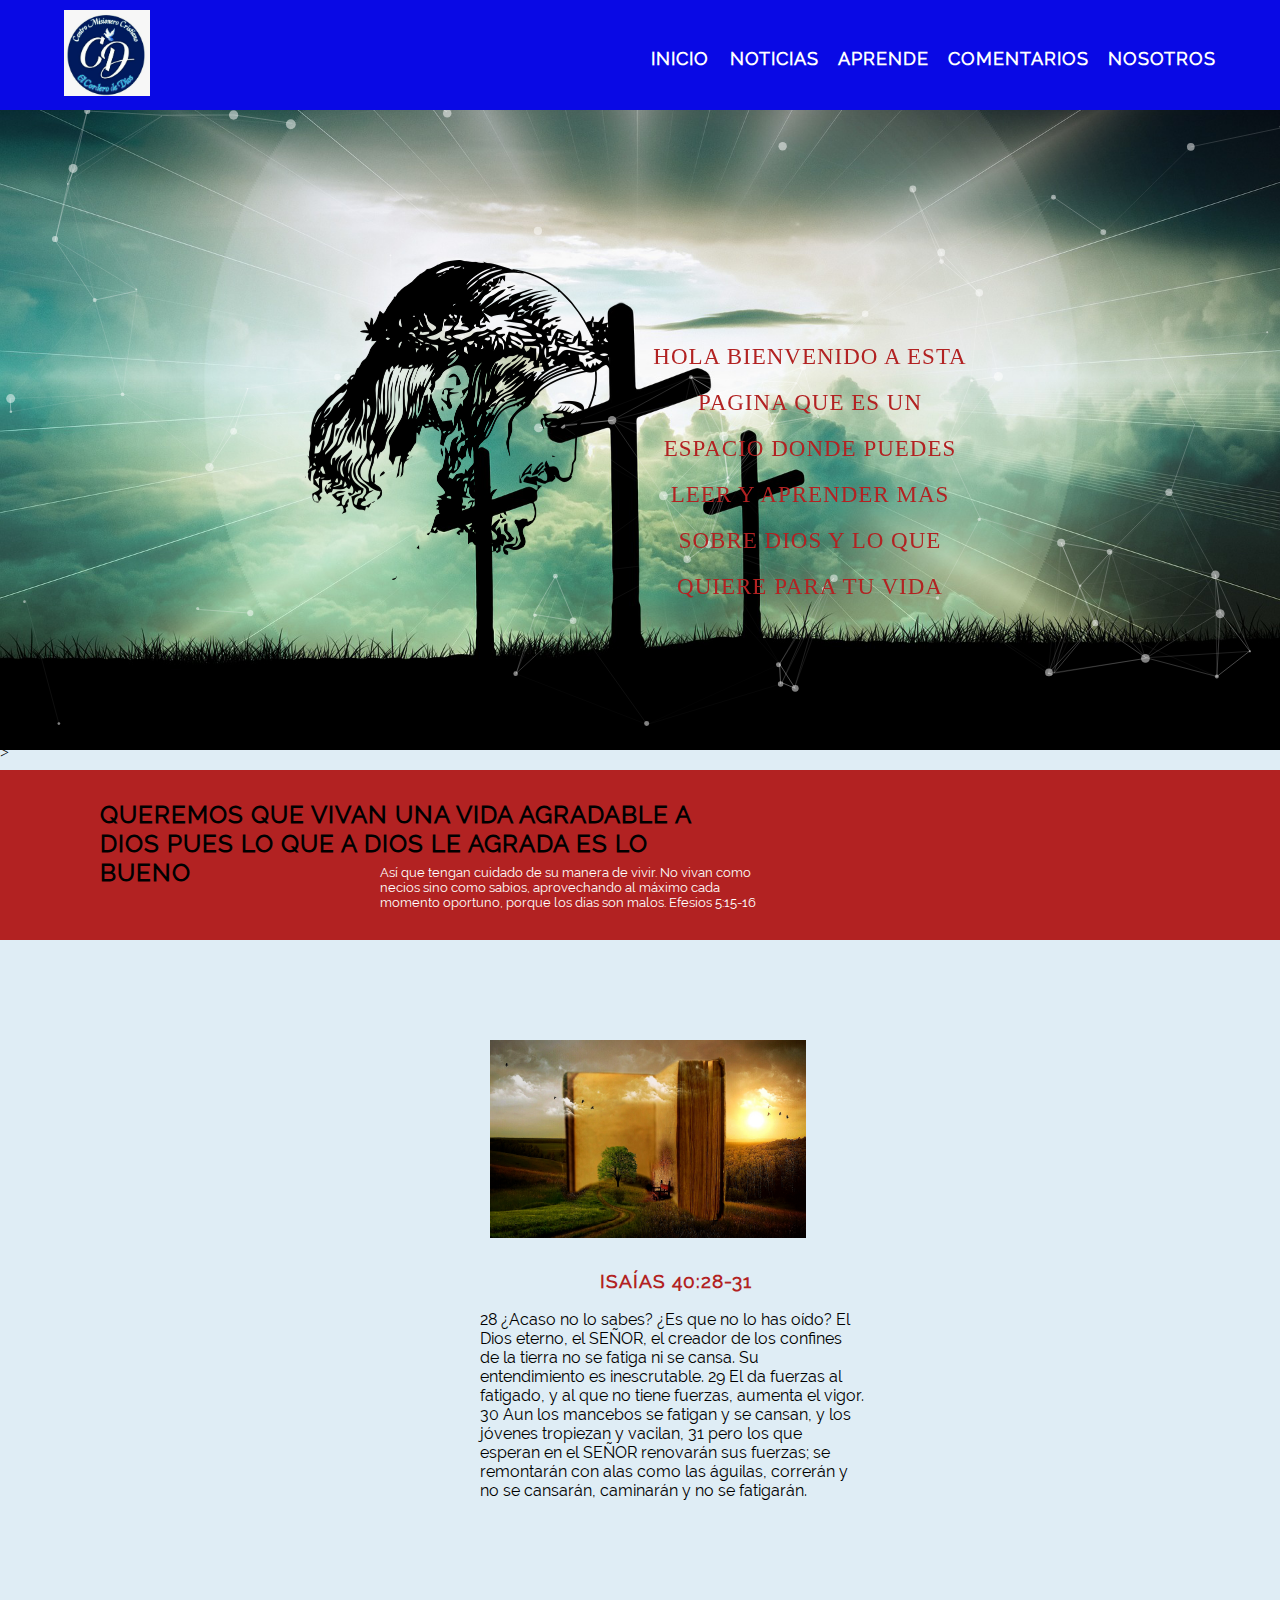
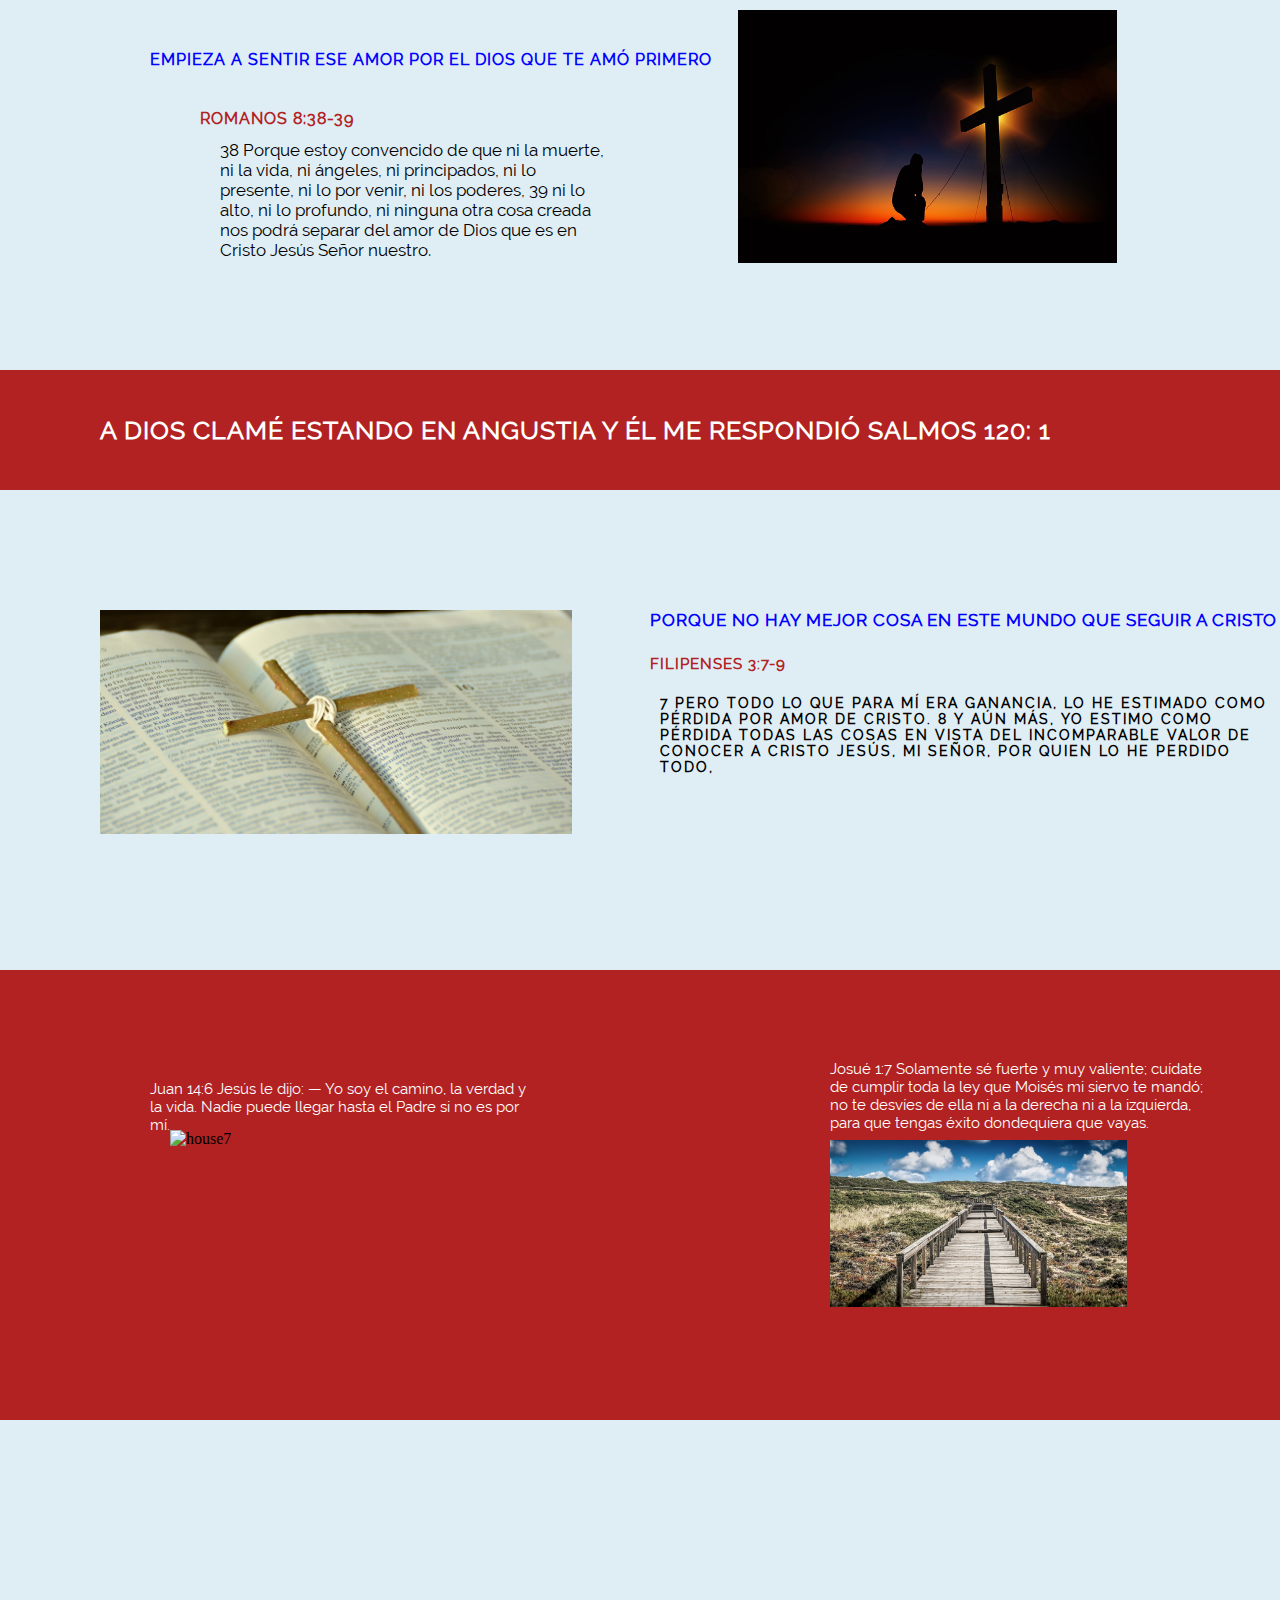
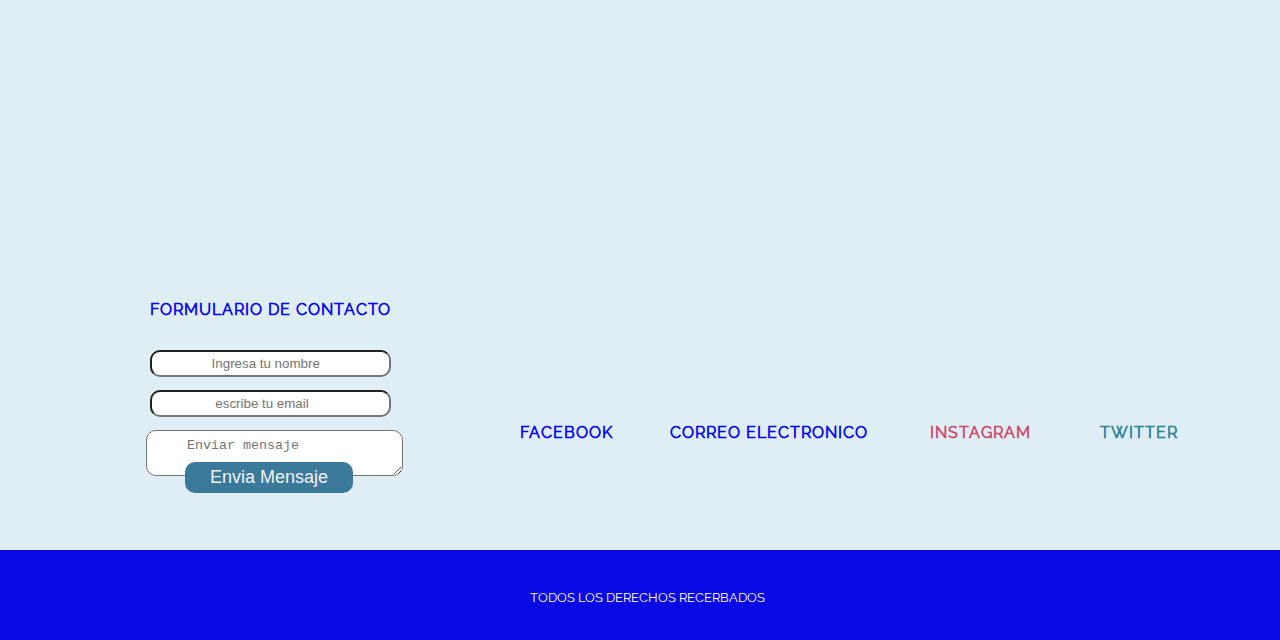
==== index.html @ fa7d8da7 "Update index.html" ====
<!DOCTYPE html>
<html lang="en">
<head>
				<meta charset="utf-8">
				<title>inicio</title>
<meta name="google-site-verification" content="z4C2yUF6UstG0VjP8P-eYKyX9WO-FXRPSDiNHYzEaZQ" />
				<meta name="description" content="Texto descripcion" />
<meta name="description" content="cristo, vida agradable,mas de Dios" />
				<meta name=kaywords content="cristo, Dios, aprender">

				<meta name="robots" content="index,follow" />

				<link rel="canonical" href="http://www.midominio.com/" />

				<meta name="viewport" content="width=device-width,initial-scale=1"/>
				
				<link rel="icon" href="http://mydomain.com/favicon-32x32.png" sizes="32x32" />


				<link rel="stylesheet" type="text/css" href="estilos.css">
				<link rel="stylesheet" type="text/css" href="animate.css">
				<link rel="stylesheet" type="text/css" href="formulario.css">
				<link rel="stylesheet" type="text/php" href="enviar">
				<script src="https://use.fontawesome.com/502b7294a9.js"></script>

</head>
<body>
	 <style>
    body { background-color: #DFEDF5; }
  	</style>

	<header>
		<section class="config">
			<article class="logo">
				<img src="imagenes/logo.png" alt="logo" width="25%">
			</article>
			<nav>

				<ul class="button">
					<li > <a href="index.html" target="index.html">Inicio </li></a>
					<li> <a href="noticias.html" target="blank">Noticias</li></a>
					<li> <a href="aprende.html" target="blank">Aprende</li></a>
					<li> <a href="comentarios.html" target="blank">Comentarios</li></a>
					<li> <a href="nosotros.html" target="blank">Nosotros</li></a>
				</ul> 
				
		</nav>
			
		</section>
	</header>
	<section class="house">
		<article class="house1">
			<img src="imagenes/fondo.png" alt="house" width="100%">
		</article>
		<article class="house2">
			<img src="imagenes/fondo2.png" alt="house2" width="50%">
		</article>

	<section class="titulo-principal">
		<article class="contenido-principal">
			<h1 class="animate-fadeInDownBig">Hola bienvenido a esta pagina que es un espacio donde puedes leer y aprender mas sobre Dios y lo que quiere para tu vida</h1>

		</article>
	</section>

	<section id="particles-js"> </section>
	<script src="particles.js">
	</script>
	<script src="app.js"></script>


	<header class="ww">
		<section>
			<article class="house3">
				<img src="imagenes/cruz.png" alt="house3" width="49%">
			</article>
			<article>
			<h2>Queremos que vivan una vida agradable a Dios pues lo que a Dios le agrada es lo bueno</h2>	
			<p>Así que tengan cuidado de su manera de vivir. No vivan como necios sino como sabios, aprovechando al máximo cada momento oportuno, porque los días son malos.
				Efesios 5:15-16</p>
		</article>
		</section>
	</header>>

	<section>
		<article class="house4">
			<img src="imagenes/biblia.png" alt="house4" width="40%">
		</article>
		<article>
			<h3>Isaías 40:28-31</h3>

			<p class="pepe">28 ¿Acaso no lo sabes? ¿Es que no lo has oído? El Dios eterno, el SEÑOR, el creador de los confines de la tierra no se fatiga ni se cansa. Su entendimiento es inescrutable. 29 El da fuerzas al fatigado, y al que no tiene fuerzas, aumenta el vigor. 30 Aun los mancebos se fatigan y se cansan, y los jóvenes tropiezan y vacilan, 31 pero los que esperan en el SEÑOR renovarán sus fuerzas; se remontarán con alas como las águilas, correrán y no se cansarán, caminarán y no se fatigarán.</p>

		</article>

		<article class="house5">
			<img src="imagenes/house.png" alt="house5" width="70%">
		</article>	

		<article>
			<h4>Empieza a sentir ese amor por el Dios que te amó primero</h4>

			<h5>Romanos 8:38-39</h5>
			<p class="colombia">38 Porque estoy convencido de que ni la muerte, ni la vida, ni ángeles, ni principados, ni lo presente, ni lo por venir, ni los poderes, 39 ni lo alto, ni lo profundo, ni ninguna otra cosa creada nos podrá separar del amor de Dios que es en Cristo Jesús Señor nuestro.</p>
		</article>
	</section>

	<header class="yumaris">
		<section>
			<article>
				<h6>A Dios clamé estando en angustia y él me respondió Salmos 120: 1</h6>
			</article>
		</section>
	</header>

	<section>
		<article class="house6">
			<img src="imagenes/bible.png" alt="house6" width="40%">
		</article>

		<article>
			<h1 class="qqq">Porque no hay mejor cosa en este mundo que seguir a cristo</h1>

			<h2 class="aaa">Filipenses 3:7-9</h8>

			<p class="francia"> 7 Pero todo lo que para mí era ganancia, lo he estimado como pérdida por amor de Cristo. 8 Y aún más, yo estimo como pérdida todas las cosas en vista del incomparable valor de conocer a Cristo Jesús, mi Señor, por quien lo he perdido todo,</p>
		</article>
	</section>

	<header class="yulieth">
		<section>
			<article class="house7">
				<img src="imagenes/camino.png" alt="house7" width="27%">
			</article>
			<article class="house8">
				<img src="imagenes/caminando.png" alt="house8" width="66%">
			</article>
		</section>


		<section>
			<p class="yureinis">Juan 14:6 Jesús le dijo: — Yo soy el camino, la verdad y la vida. Nadie puede llegar hasta el Padre si no es por mí.</p>

			<p class="anggie">Josué 1:7 Solamente sé fuerte y muy valiente; cuídate de cumplir toda la ley que Moisés mi siervo te mandó; no te desvíes de ella ni a la derecha ni a la izquierda, para que tengas éxito dondequiera que vayas.</p>
		</section>
	</header>
	<article>
		<iframe src="https://www.google.com/maps/embed?pb=!1m14!1m12!1m3!1d15804.485864572902!2d-75.41699169999998!3d7.9863905!2m3!1f0!2f0!3f0!3m2!1i1024!2i768!4f13.1!5e0!3m2!1ses!2sco!4v1523831640379" width="100%" height="450" frameborder="0" style="border:0" allowfullscreen></iframe>
	</article>

<section>
		
	<article class="contacto">
			<h4 class="feoo">FORMULARIO DE CONTACTO</h4>
		<form action="enviado.php" method="POST" target="enviar.php">

            <input type="text" placeholder="        Ingresa tu nombre" name="nombre" class="caja-1">

            <input type="text" placeholder="         escribe tu email" name="correo" class="caja-2" width="50%">

            <textarea name="mensaje" placeholder="Enviar mensaje" class="caja-3"></textarea>

            <input  type="submit" value=" Envia Mensaje " class="envio">
        </form>
	</article>
	
	<article >
		<ul class="datos">
			<li class="momo"> <i class="fa fa-facebook"></i></li>
			<li><h4 class="facebook">facebook</h4></li>
			<li class="meme"> <i class="fa fa-envelope"></i></li>
			<li><h4 class="electronico">correo electronico</h4></li>
			<li class="memo"> <i class="fa fa-instagram"></i></li>
			<li><h4 class="instagram">instagram</h4></li>
			<li class="mome"> <i class="fa fa-twitter"></i></li>
			<li><h4 class="twitter">twitter</h4></li>
		</ul>
	</article>

</section>
 
	<footer>
		<p>TODOS LOS DERECHOS RECERBADOS</P>
	</footer>>
</body>
</html
---- estilos.css ----
*{
	margin: 0;
	padding: 0;
}

header{
	width: 100%;
	background: #0909E5;
	height: 110px;
	position: fixed;
	top: 0px;
	z-index: 100;
	margin: auto;
}

h1,h2,h3,h4,h5,h6,fede{
	text-transform: uppercase;
	color: #444;
	font-family: carbalo;
	letter-spacing: 1px;
	margin: auto;

}

.config{
	width: 90%;
	height: 80%;
	margin:auto;
}

.logo{
	width: 30%;
	height: 70px;
	float: left;
	padding-top: 10px;
	margin: auto;
}

nav{
	width: 70%;
	height: 100px;
	float: left;
	text-align: right;
	padding-top: 48px;
	margin: auto;

}

nav ul li{
	display: inline;
}

nav ul li a{
	color: white;
	font-size: 18px;
	text-decoration: none;
	text-transform: uppercase;
	padding-left: 15px;
	font-weight: bold;
	letter-spacing: 1px;
	font-family:carbalo;
	
	
}
nav ul li a:hover{
	color:red;
}

@font-face{
	font-family: carbalo;
	src:url(fuentess/Raleway-Regular.ttf);

}

.button {
    border: none;
    color: white;
    text-align: center;
    text-decoration: none;
    display: inline-block;
    font-size: 16px;
}

.titulo-principal{
	position: absolute;
	left: 650px;
	top: 300px;
	width: 25%;
	height:90px;
	float: center;
	text-align:center;
	padding-top: 34px;
	padding-right: 42px;
	font-size: 23px;
	margin: auto;

}

.animate-fadeInDownBig{
	color: #B22222;
	font: small-caps 100%/200% serif;

}

.house{
	width: 100%;
	height: 100px;
	background-attachment: contain;
	background-size: cover;
	margin:auto;
	
}
.house1{
	position:all;
	height: 70px;
	position: center;
	padding-top: 30px;
	margin: auto;
	z-index: 1;

}

.particles.js{
	position: fixed;
}

.house2 {
	position: absolute;
	top: 250px;
	left: 305px;
	height: 100px;
	padding-top: 40px;
	padding-top: 10px;
	margin: auto;

}


.ww{
	width: 100%;
	background: #B22222;
	height: 170px;
	position: absolute;
	top:770px;
	z-index: 1;
	margin: auto;

}

h2{
	position: absolute;
	top:30px;
	left: 100px;
	height: 50px;
	width: 50%;
	color:black;
	margin: auto;
}
p{
	position: absolute;
	top:95px;
	left: 380px;
	height: 20px;
	width: 30%;
	font-family: carbalo;
	font-size: 13px;
	color:white;
	margin: auto;

}

.house3{
	position: absolute;
	top: 15px;
	left:  5510px;
	height: 100px;
	padding-left:900px;
	margin: auto;
}

.house4{
	position: absolute;
	top: 1040px;
	left: 490px;
	height: 100px;
	margin: auto;

}

h3{
	position: absolute;
	color:#B22222;
	top: 1270px;
	left: 600px;
	margin: auto;
}

.pepe{
	position: absolute;
	color:black;
	top:1310px;
	left: 480px;
	font-family: carbalo;
	font-size: 16px;
	margin: auto;
}

.house5{
	position: absolute;
	top:1610px;
	left: 738px;
	margin: auto;
}

h4{
	position: absolute;
	color:blue;
	top:1650px;
	left: 150px;
	height: 100px;
	margin:auto;
}
h5{
	position: absolute;
	color: #B22222;
	top: 1709px;
	left: 200px;
	height: 90px;
	font-size: 16px;
	margin: auto;
}

.colombia{
	position: absolute;
	color: black;
	top:1740px;
	left: 220px;
	height: 60px;
	font-size: 17px;
	margin: auto;

}

.yumaris{
	width: 100%;
	background: #B22222;
	height: 120px;
	position: absolute;
	top:1970px;
	z-index: 1;
	margin: auto;

}

h6{
	position: absolute;
	color: white;
	top: 45px;
	left: 100px;
	font-size: 25px;
	margin: auto;

}

.house6{
	position: absolute;
	top:2210px;
	left: 100px;
	margin: auto;
}

.qqq{
	position: absolute;
	color: blue;
	top: 2210px;
	left: 650px;
	font-family: carbalo;
	font-size: 17px;
	margin: auto;

}

.aaa{
	position: absolute;
	color: #B22222;
	top: 2255px;
	left: 650px;
	font-size: 15px;
	margin: auto;
}

.francia{
	position: absolute;
	color: black;
	top:40px;
	left: 10px;
	align-self: all;
	width: 95%;
	letter-spacing: 2px;
	font-size: 13.5px;
	margin: auto;

}

.yulieth{
	width: 100%;
	background: #B22222;
	height: 450px;
	position: absolute;
	top:2570px;
	z-index: 1;
	margin: auto;
}

.house7{
	position: absolute;
	top:160px;
	left: 170px;
	margin: auto;
}

.yureinis{
	position: absolute;
	color:white;
	top:110px;
	left: 150px;
	font-size: 15px;
	margin: auto;
	
}

.house8{
	position: absolute;
	top:170px;
	left: 830px;
	margin: auto;
}

.anggie{
	position: absolute;
	color: white;
	font-size: 15px;
	top:90px;
	left:830px;
	margin: auto;
}

iframe{
	position: absolute;
	top: 3000px;
}

footer{
	position: absolute;
	top: 3750px;
	left:0px;
	height: 30px;
	width: 95.5%;
 	clear: both;
	background: #0909E5;
	padding:30px;
	text-align: right;
	margin: auto;

 }

footer p{
	position: absolute;
	top:40px;
}

 footer p:hover{
	color:red;

}



.ll{
	width: 100%;
	background: #B22222;
	height: 100px;
	position: fixed;
	top: 0px;
	z-index: 100;
	margin: auto;
}

.not{
	position: absolute;
	top: 200px;
	left: 598px;
	font-size: 40px;
	color:#B22222;
	margin: auto;

}

.not1{
	position: absolute;
	top: 350px;
	left: 30px;
	font-size: 20px;
	margin: auto;
	color: #0909E5;
}

.not2{
	position: absolute;
	top: 430px;
	left: 30px;
	width: 50%;
	font-size: 15px;
	text-transform: unset;
	color: black;
	margin: auto;
}

.NASA{
	position: absolute;
	left: 720px;
	top:340px;
	margin: auto;
}

.footer2{
	position: absolute;
	top: 690px;
	left:0px;
	height: 30px;
	width: 95.5%;
 	clear: both;
	background: #0909E5;
	padding:30px;
	text-align: right;
	margin: auto;

 }

footer p{
	position: absolute;
	top:40px;
	margin: auto;
}

 footer p:hover{
	color:red;

}



.fede{
	position: absolute;
	top:200px;
	left: 615px;
	color: #B22222;
	margin: auto;
}
.facto{
	position: absolute;
	top:300px;
	left: 440px;
	color: #B22222;
	margin: auto;

}

.zx{
	position: absolute;
	top:390px;
	left: 480px;
	color: #0909E5;
	margin: auto;
}

.xz{
	top:450px;
	left: 370px;
	width: 50%;
	color: black;
	font-size: 18px;
	margin: auto;
	text-transform: unset;
}


.cv{
	position: absolute;
	top:560px;
	left: 450px;
	color: #0909E5;
	margin: auto;
}

.vc{
	position: absolute;
	top:620px;
	left: 365px;
	width: 50%;
	color: black;
	margin: auto;
	text-transform: unset;
}

.vb{
	position: absolute;
	top:740px;
	left: 320px;
	color: #0909E5;
	margin: auto;
}

.bv{
	position: absolute;
	top:800px;
	left: 365px;
	width: 50%;
	color: black;
	margin: auto;
	text-transform: unset;
}

.bn{
	position: absolute;
	top:940px;
	left: 500px;
	color: #0909E5;
	margin: auto;
}

.nb{
	position: absolute;
	top:1000px;
	left: 365px;
	width: 50%;
	color: black;
	margin: auto;
	text-transform: unset;	
}

.nm{
	position: absolute;
	top:1150px;
	left: 430px;
	color: #0909E5;
	margin: auto;	
}

.mn{
	position: absolute;
	top:1200px;
	left: 365px;
	width: 50%;
	color: black;
	margin: auto;
	text-transform: unset;		
}

.as{
	position: absolute;
	top:1310px;
	left: 365px;
	width: 50%;
	color: black;
	margin: auto;
	text-transform: unset;	
}


.footer3{
	position: absolute;
	top: 1500px;
	left:0px;
	height: 30px;
	width: 95.5%;
 	clear: both;
	background: #0909E5;
	padding:30px;
	text-align: right;
	margin: auto;

 }


footer p{
	position: absolute;
	top:40px;
	margin: auto;
}

 footer p:hover{
	color:red;


}



.wero{
	position: absolute;
	top:230px;
	left: 600px;
	color: #B22222;
	margin: auto;
}

.werito{
	position: absolute;
	top:345px;
	left: 465px;
	color: #B22222;
	margin: auto;	
}

.wr{
	position: absolute;
	top:440px;
	left: 400px;
	color: #0909E5;
	margin: auto;	
}

.er{
	position: absolute;
	top:500px;
	left: 295px;
	width: 60%;
	color: black;
	font-size: 18px;
	margin: auto;
	text-transform: unset;
}

.rt{
	position: absolute;
	top:680px;
	left: 294px;
	color: #0909E5;
	margin: auto;
}

.tr{
	position: absolute;
	top:750px;
	left: 295px;
	width: 60%;
	color: black;
	font-size: 18px;
	margin: auto;
	text-transform: unset;	
}

.ty{
	position: absolute;
	top:900px;
	left: 264px;
	color: #0909E5;
	margin: auto;
}

.yt{
	position: absolute;
	top:980px;
	left: 295px;
	width: 60%;
	color: black;
	font-size: 18px;
	margin: auto;
	text-transform: unset;	
}

.yu{
	position: absolute;
	top:1126px;
	left: 310px;
	color: #0909E5;
	margin: auto;
}

.uy{
	position: absolute;
	top:1200px;
	left: 295px;
	width: 60%;
	color: black;
	font-size: 18px;
	margin: auto;
	text-transform: unset;	
}

.ui{
	position: absolute;
	top:1340px;
	left: 489px;
	color: #0909E5;
	margin: auto;	
}

.iu{
	position: absolute;
	top:1415px;
	left: 295px;
	width: 60%;
	color: black;
	font-size: 18px;
	margin: auto;
	text-transform: unset;	
}

.io{
	position: absolute;
	top:1565px;
	left: 458px;
	color: #0909E5;
	margin: auto;	
}

.oi{
	position: absolute;
	top:1646px;
	left: 295px;
	width: 60%;
	color: black;
	font-size: 18px;
	margin: auto;
	text-transform: unset;
}

.opp{
	position: absolute;
	top:1845px;
	left: 388px;
	color: #0909E5;
	margin: auto;	
}

.po{
	position: absolute;
	top:1940px;
	left: 295px;
	width: 60%;
	color: black;
	font-size: 18px;
	margin: auto;
	text-transform: unset;
}

.footer4{
	position: absolute;
	top: 2150px;
	left:0px;
	height: 30px;
	width: 95.5%;
 	clear: both;
	background: #0909E5;
	padding:30px;
	text-align: right;
	margin: auto;

 }

footer p{
	position: absolute;
	top:40px;
	margin: auto;
}

 footer p:hover{
	color:red;
}


.messi{
	position: absolute;
	top: 230px;
	left: 40px;
	color: #B22222;
	font-size: 26px;
	margin: auto;
}


.neymar{
	position: absolute;
	top:300px;
	left: 45px;
	width: 60%;
	color: #0909E5;
	font-size: 25px;
	margin: auto;
	text-transform: unset;
}

.ronaldo{
	position: absolute;
	top:350px;
	left: 45px;
	width: 60%;
	color: black;
	font-size: 18px;
	margin: auto;
	text-transform: unset;
}

.suarez{
	position: absolute;
	top:450px;
	left: 45px;
	width: 60%;
	color: black;
	font-size: 18px;
	margin: auto;
	text-transform: unset;
}

.aguero{
	position: absolute;
	top:530px;
	left: 45px;
	width: 60%;
	color: black;
	font-size: 18px;
	margin: auto;
	text-transform: unset;
}

.footer5{
	position: absolute;
	top: 850px;
	left:0px;
	height: 30px;
	width: 95.5%;
 	clear: both;
	background: #0909E5;
	padding:30px;
	text-align: right;
	margin: auto;

 }

footer p{
	position: absolute;
	top:40px;
}

 footer p:hover{
	color:red;
}
---- formulario.css ----
.feoo{
	position: absolute;
	top:3500px;
	margin: auto;
}

.caja-1{
	position: absolute;
	top:3550px;
	left: 150px;
	padding: 4px 30px; 
	border-radius: 10px;
	margin: auto;
}

.caja-2{
	position: absolute;
	top:3590px;
	left: 150px;
	padding: 4px 30px;
	border-radius: 10px;
	margin: auto;

}

.caja-3{
	position: absolute;
	top:3630px;
	left: 146px;
	padding: 7px 40px;
	margin: auto;
	border-radius: 10px;
}

.envio{
	position: absolute;
	top:2900px;
	left: 185px;
	margin: auto;
	z-index: 1;	
}


.envio{

 border:transparent;
 background: #3a7999;
 color: #f2f2f2;
 padding: 5px 20px;
 font-size: 18px;
 border-radius: 10px;
 position: relative;
 box-sizing: border-box;
 transition: all 500ms ease;
 margin: auto;

 }

.envio:hover{
	background-color: red;
}

input#envio{

}

.facebook{
	position: absolute;
	top:3620px;
	left: 490px;
	padding: 3px 30px; 
	margin: auto;

}

.electronico{
	position: absolute;
	top:3620px;
	left: 640px;
	padding: 3px 30px; 
	margin: auto;

}

.instagram{
	position: absolute;
	top:3620px;
	left: 900px;
	padding: 3px 30px; 
	color: #cd486b;
	margin: auto;

}

.twitter{
	position: absolute;
	top:3620px;
	left: 1070px;
	padding: 3px 30px; 
	color: #268493;
	margin: auto;

}

.momo{
	position: absolute;
	top:3540px;
	left: 515px;
	padding: 3px 30px; 
	list-style: none;
	font-size: 60px;
	color: blue;
	margin: auto;

}

.meme{
	position: absolute;
	top:3540px;
	left: 710px;
	padding: 3px 30px; 
	list-style: none;
	font-size: 60px;
	color: blue;
	margin: auto;

}

.memo{
	position: absolute;
	top:3540px;
	left: 920px;
	padding: 3px 30px; 
	list-style: none;
	font-size: 60px;
	color: #cd486b;
	margin: auto;
}

.mome{
	position: absolute;
	top:3540px;
	left: 1085px;
	padding: 3px 30px; 
	list-style: none;
	font-size: 60px;
	color: #268493;
	margin: auto;
}
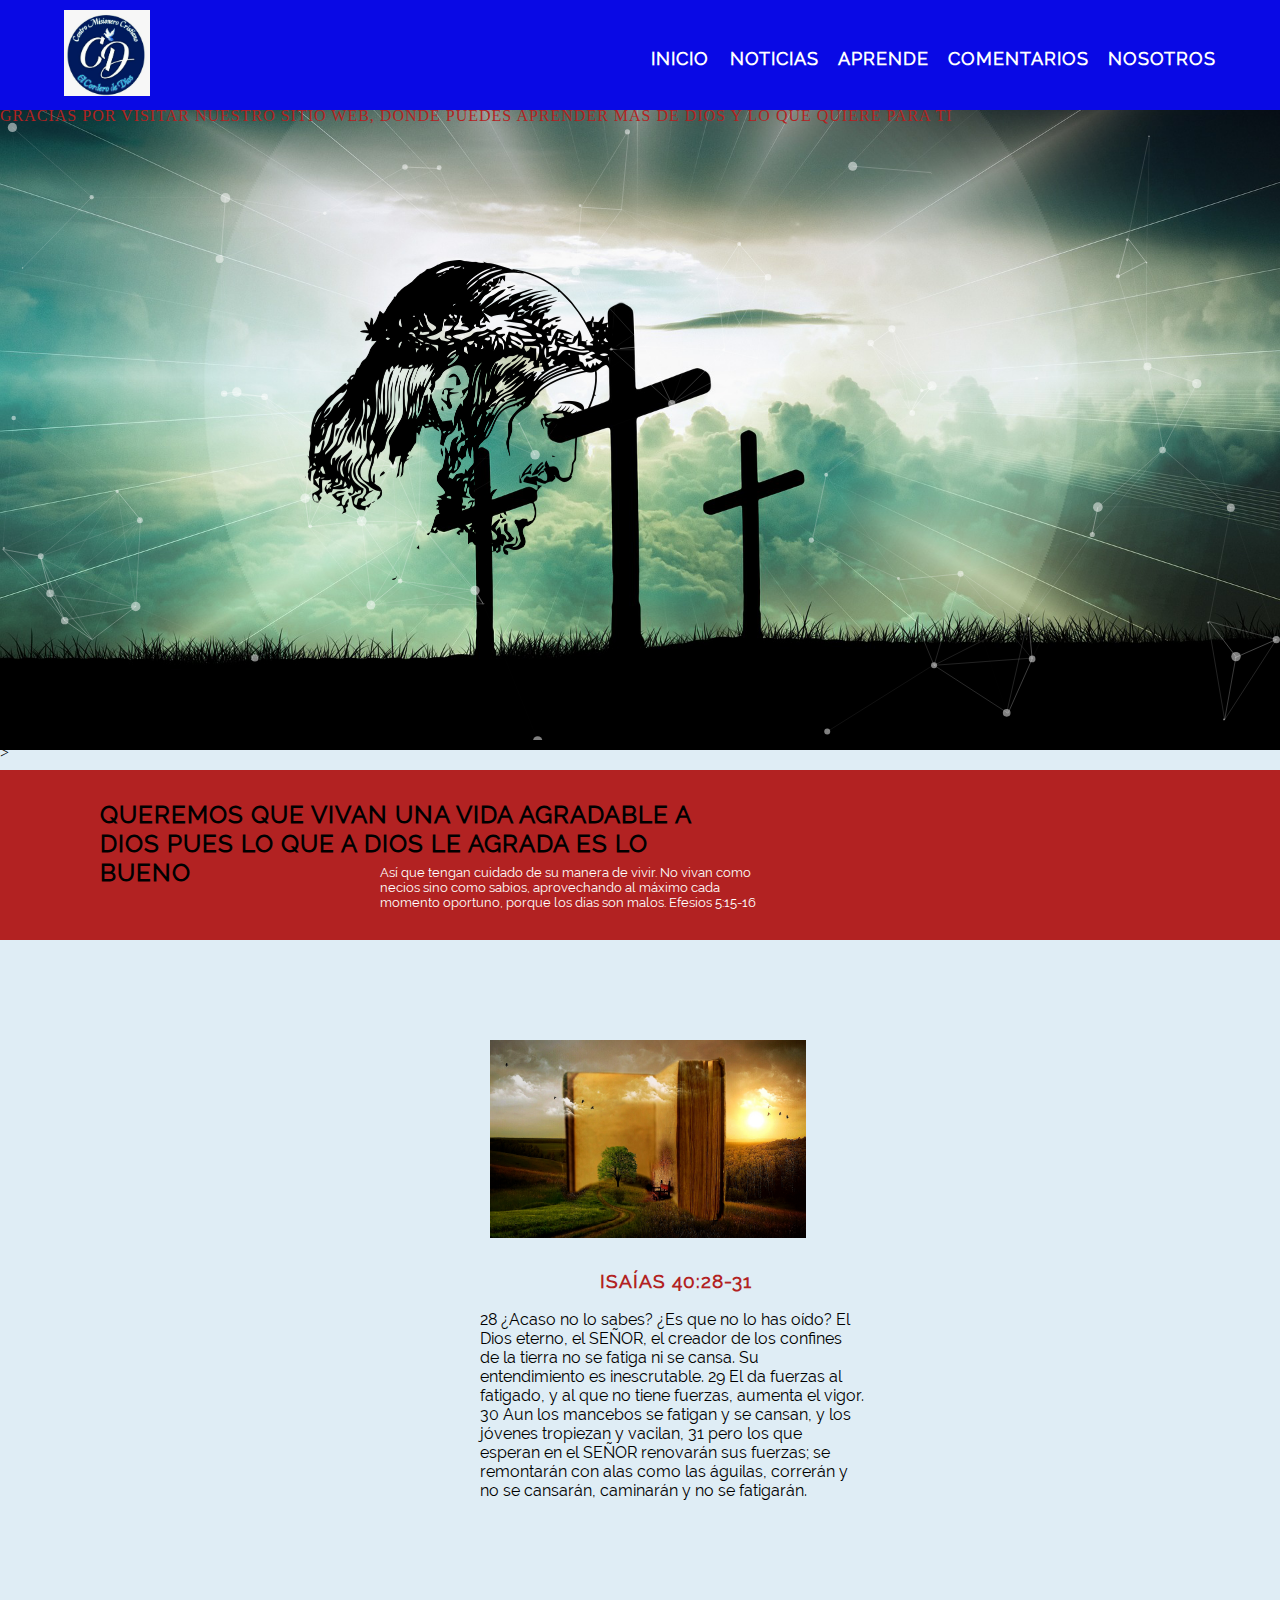
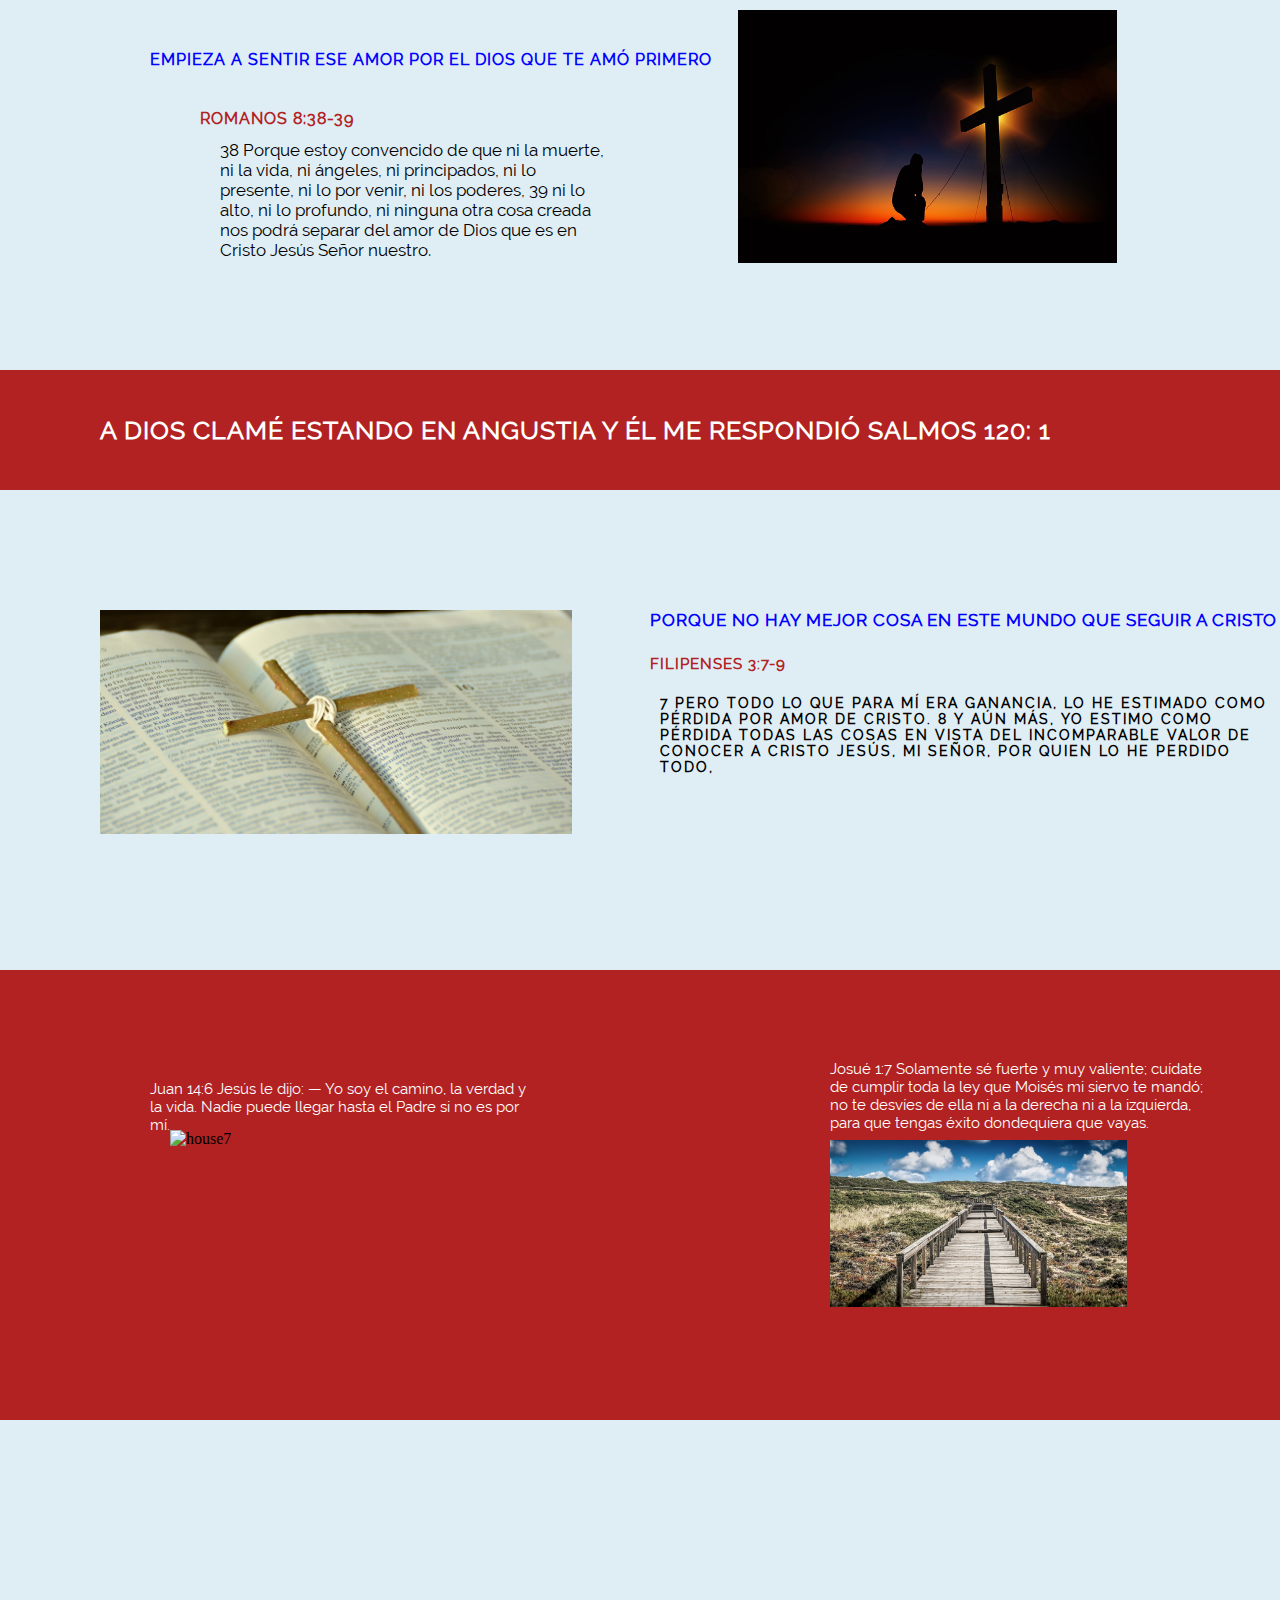
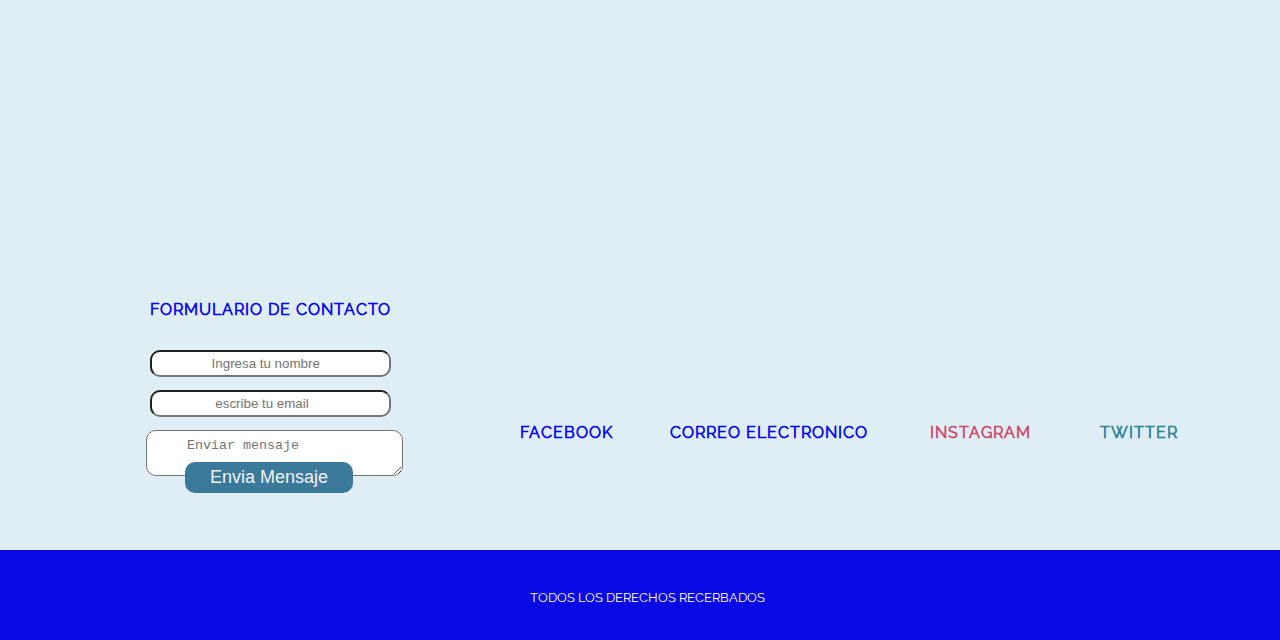
==== commit 5628b766: "Update index.html" ====
--- a/index.html
+++ b/index.html
@@ -55,10 +55,7 @@
 		<article class="house2">
 			<img src="imagenes/fondo2.png" alt="house2" width="50%">
 		</article>
-
-	<section class="titulo-principal">
-		<article class="contenido-principal">
-			<h1 class="animate-fadeInDownBig">Hola bienvenido a esta pagina que es un espacio donde puedes leer y aprender mas sobre Dios y lo que quiere para tu vida</h1>
+			<h1 class="animate-fadeInDownBig">Gracias por visitar nuestro sitio web, donde puedes aprender mas de Dios y lo que quiere para ti</h1>
 
 		</article>
 	</section>
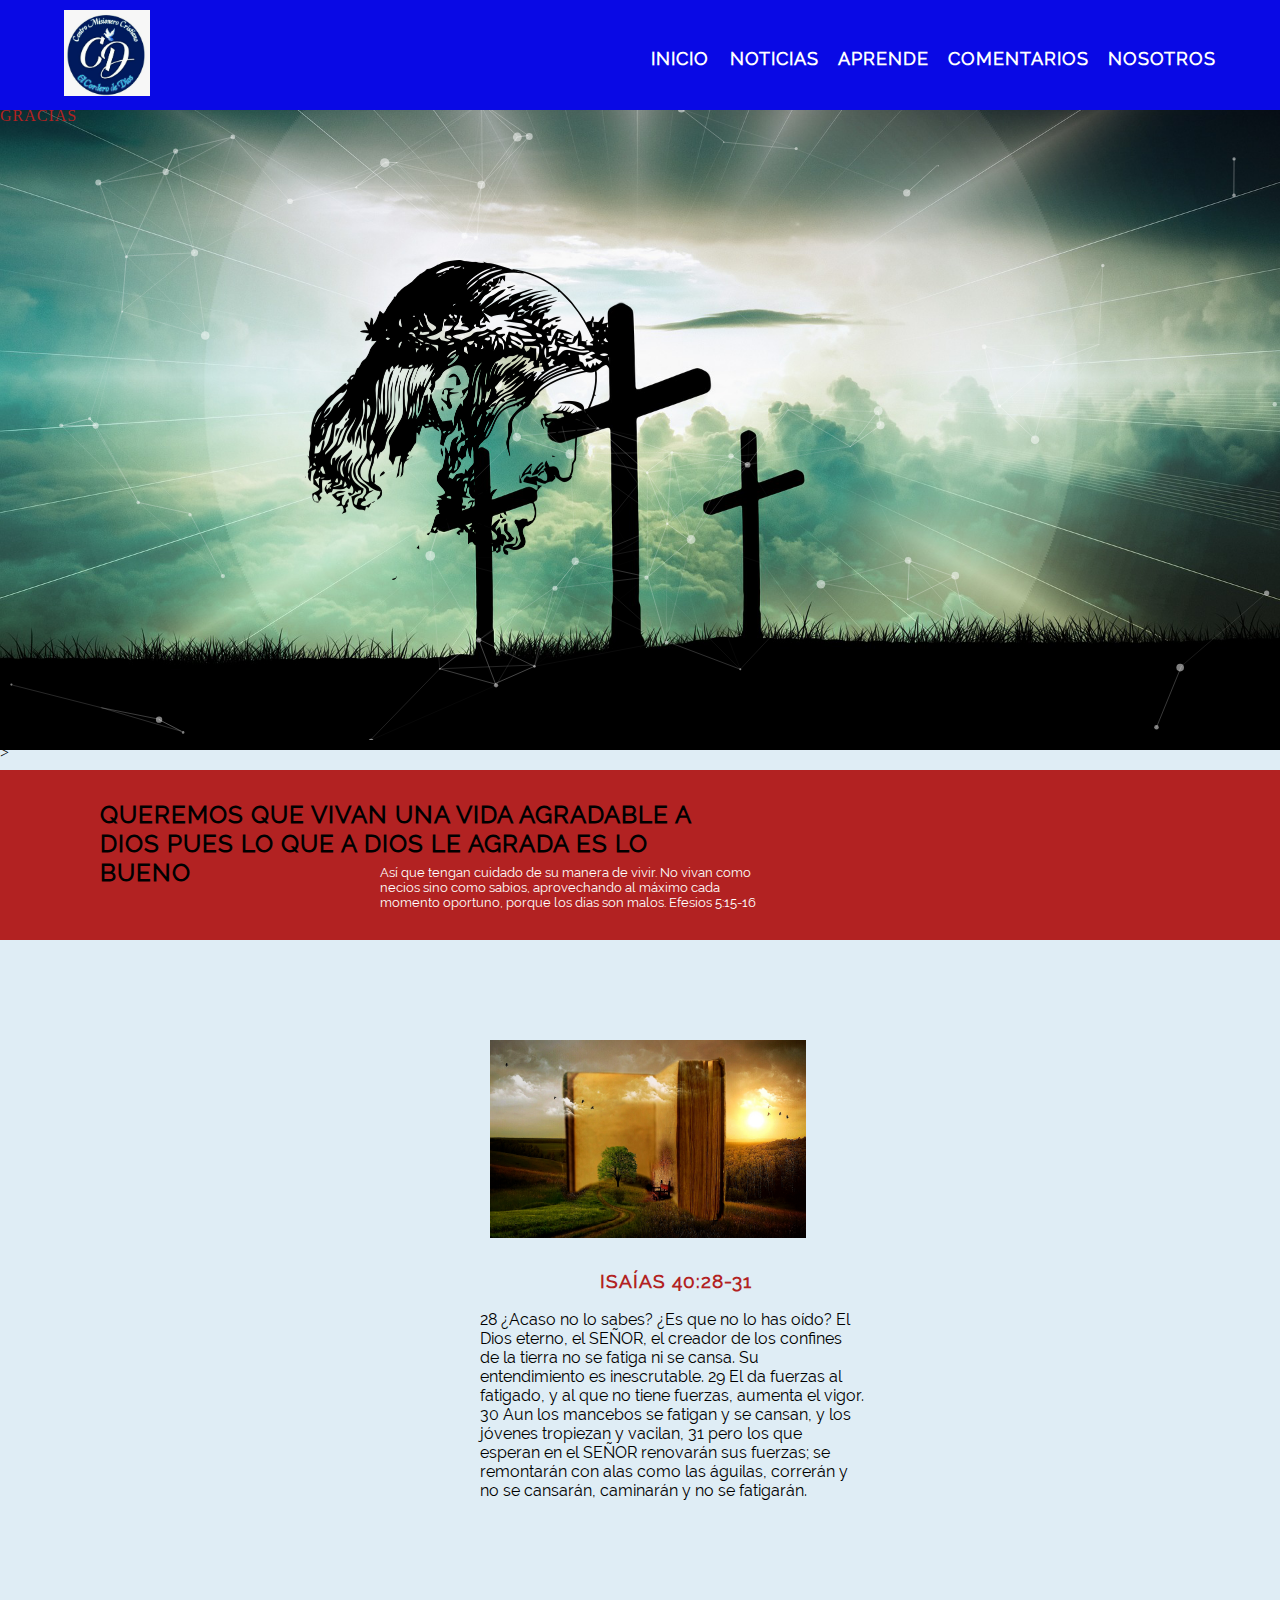
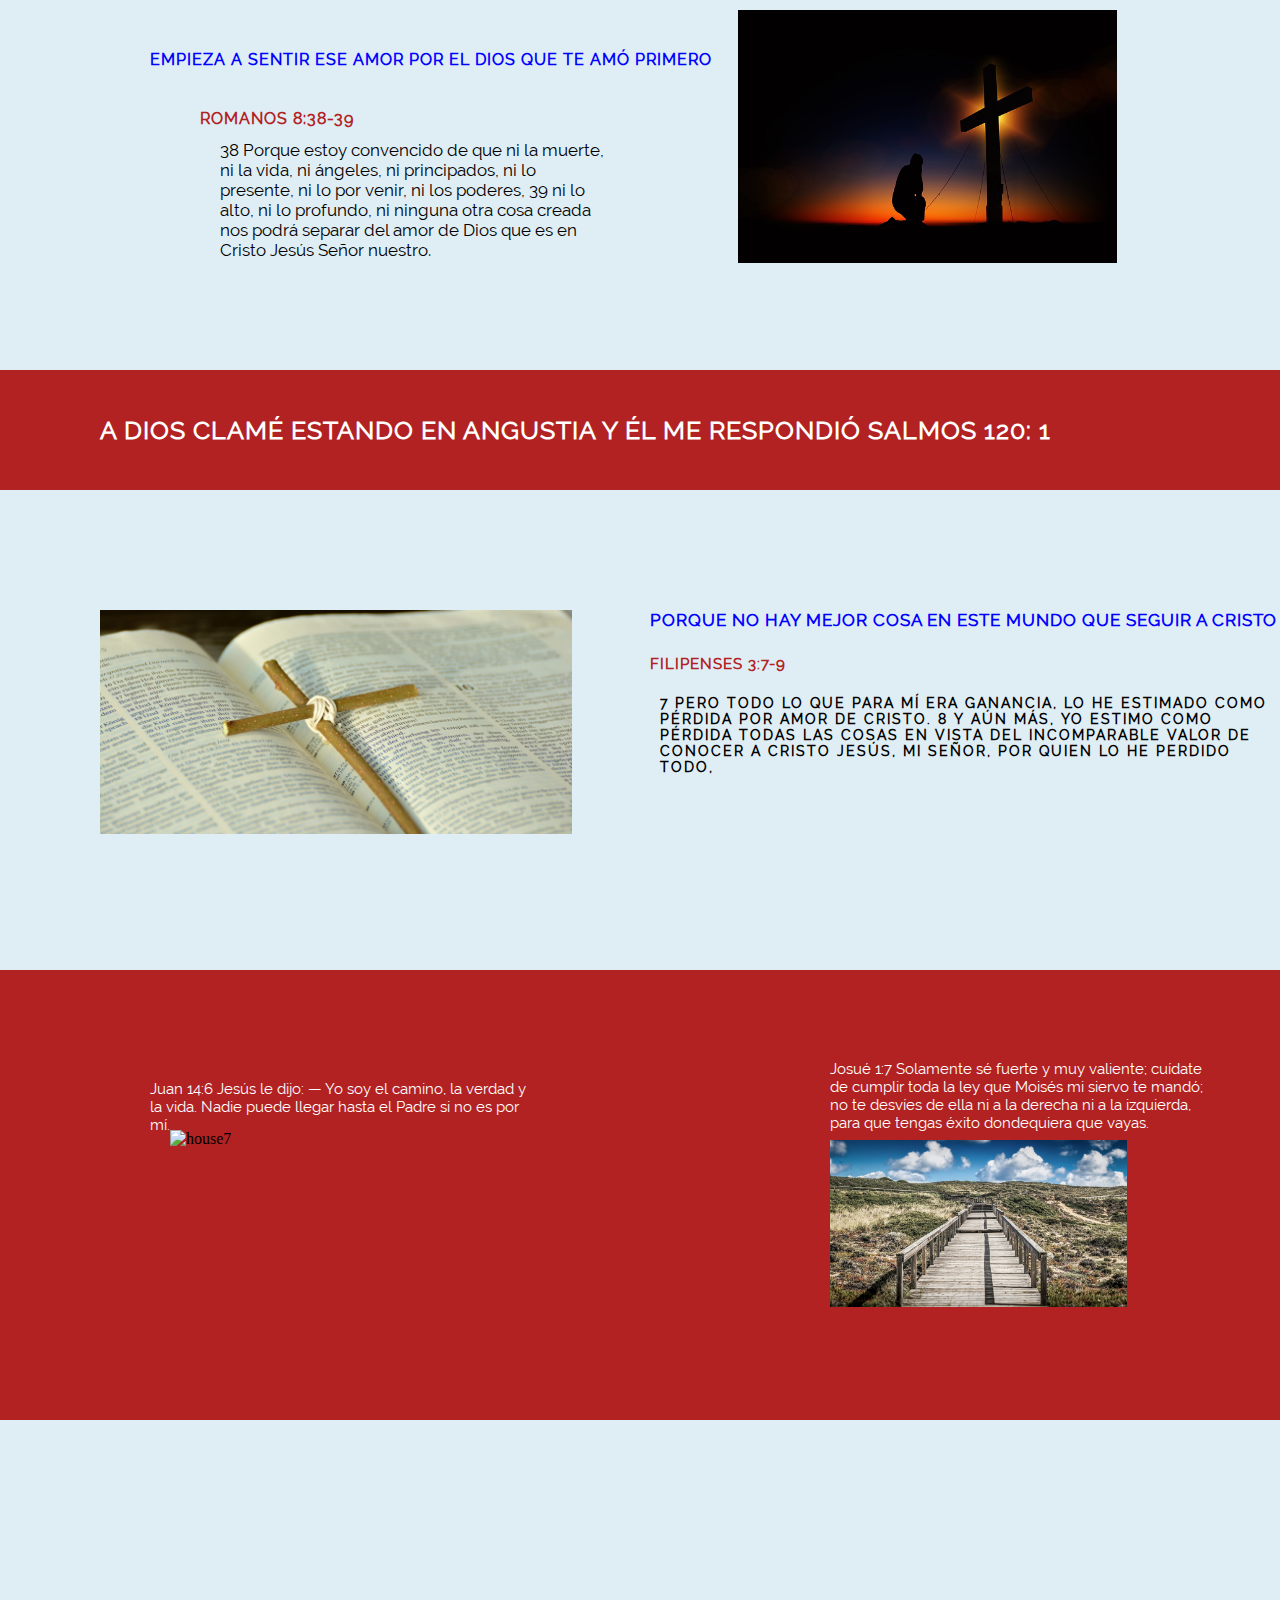
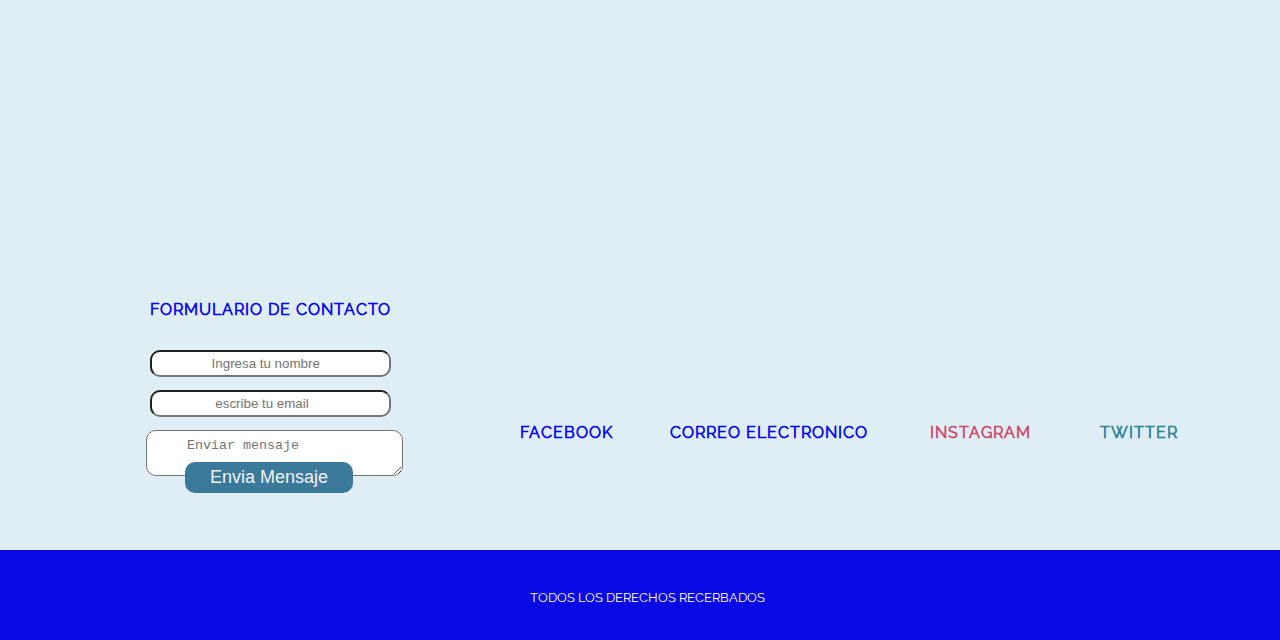
==== commit a8d31241: "Update index.html" ====
--- a/index.html
+++ b/index.html
@@ -55,8 +55,7 @@
 		<article class="house2">
 			<img src="imagenes/fondo2.png" alt="house2" width="50%">
 		</article>
-			<h1 class="animate-fadeInDownBig">Gracias por visitar nuestro sitio web, donde puedes aprender mas de Dios y lo que quiere para ti</h1>
-
+<h1 class="animate-fadeInDownBig">Gracias </h1>
 		</article>
 	</section>
 
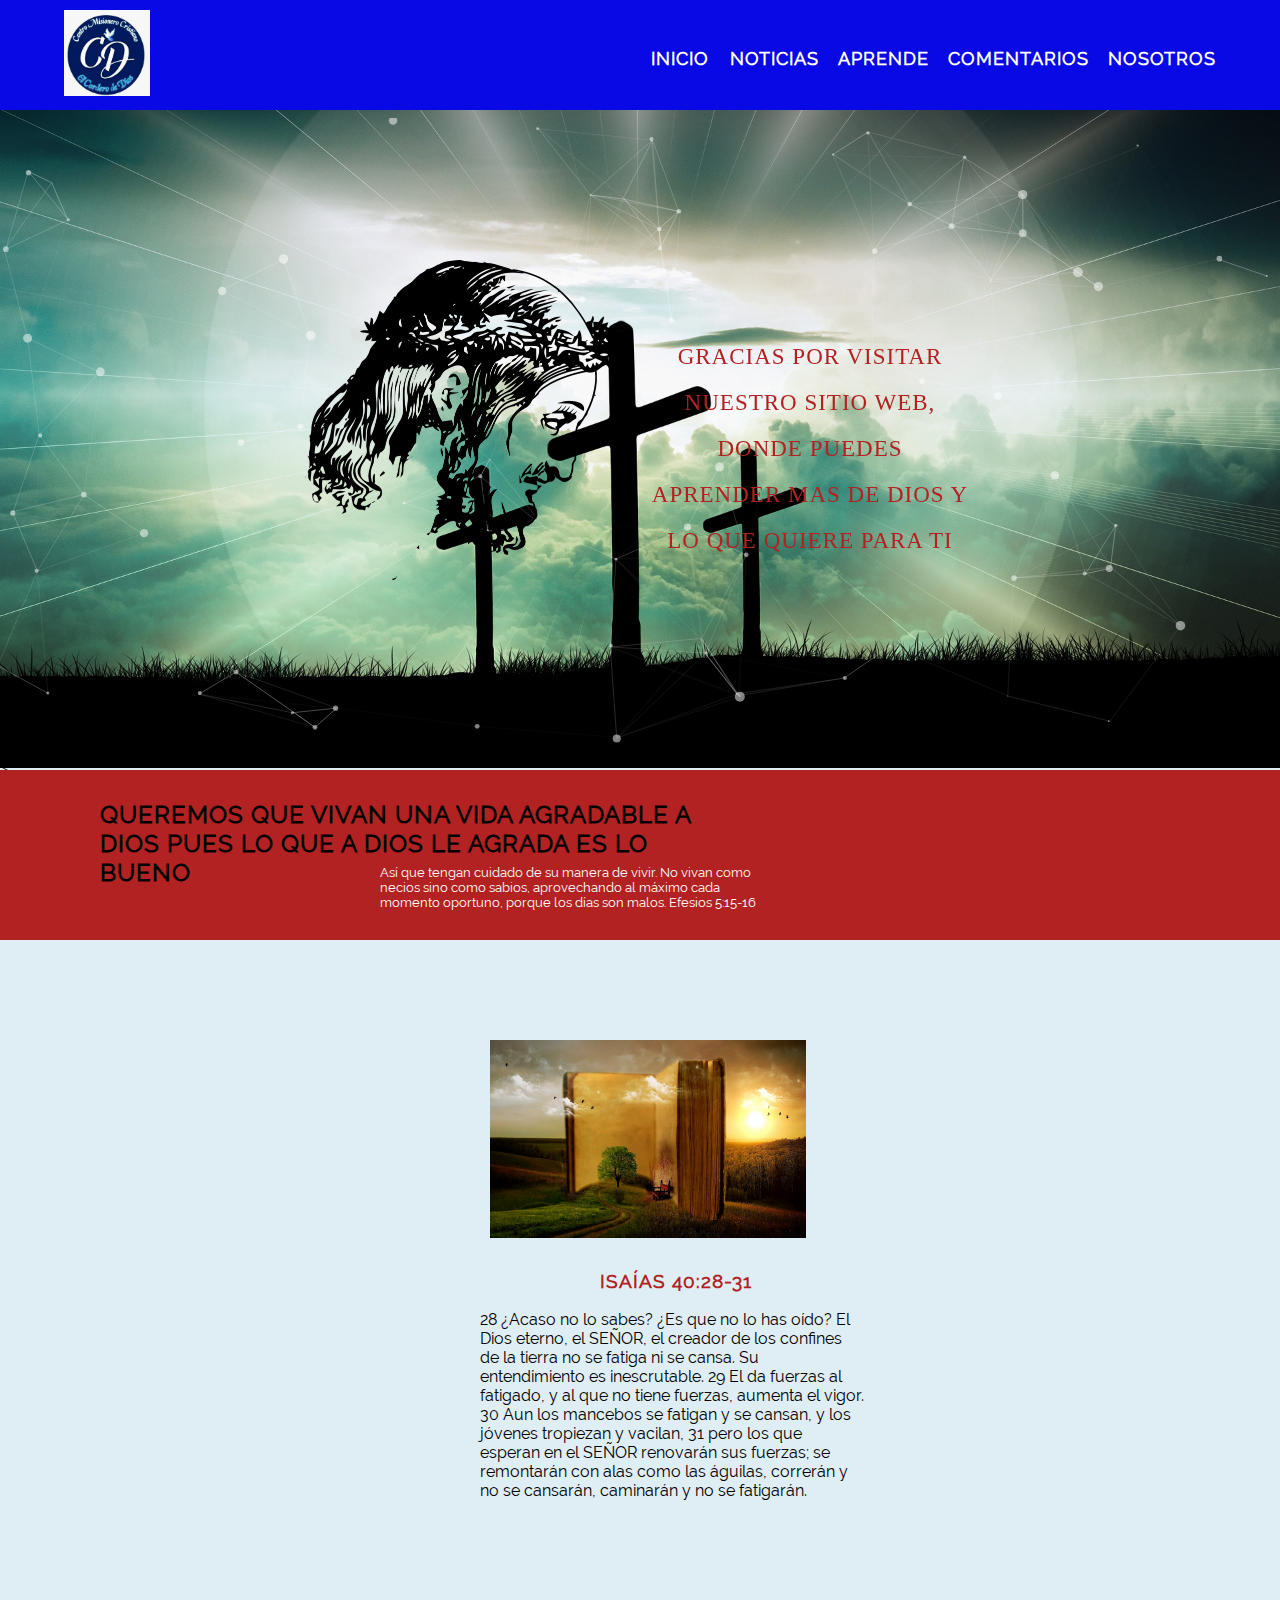
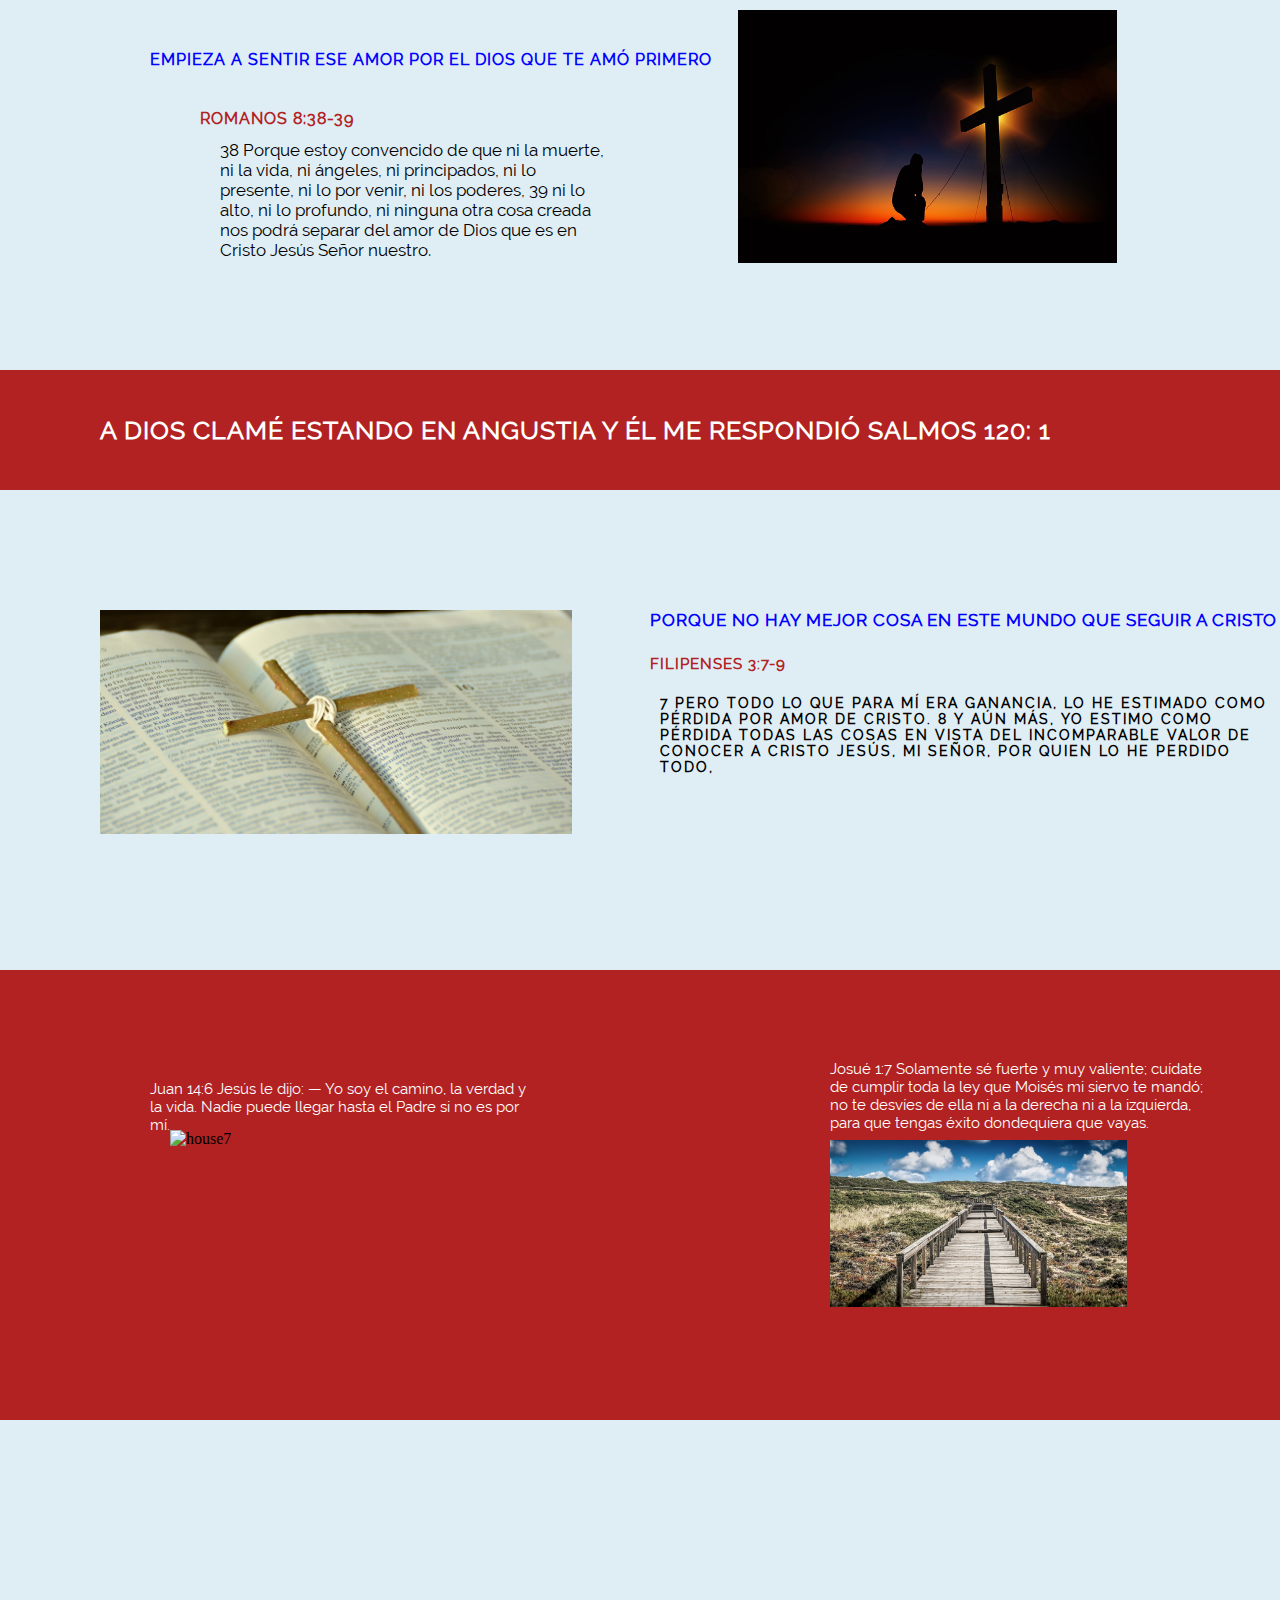
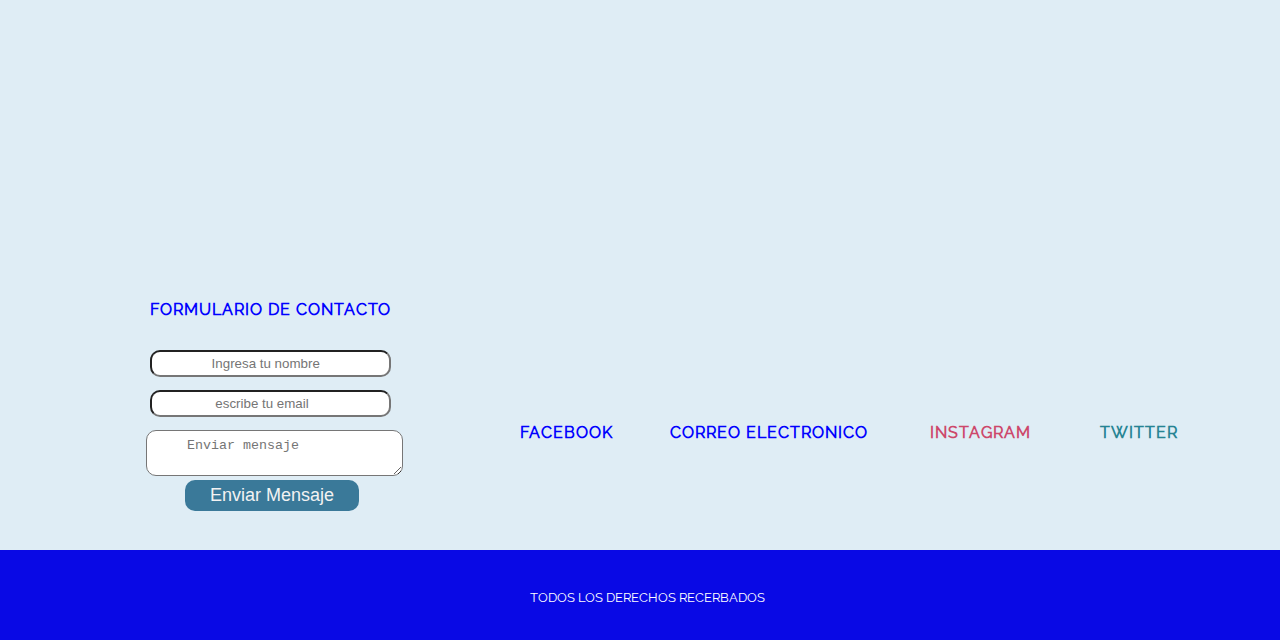
==== commit af1914af: "Create index.html" ====
--- a/index.html
+++ b/index.html
@@ -2,23 +2,25 @@
 <html lang="en">
 <head>
 				<meta charset="utf-8">
-				<title>inicio</title>
-<meta name="google-site-verification" content="z4C2yUF6UstG0VjP8P-eYKyX9WO-FXRPSDiNHYzEaZQ" />
-				<meta name="description" content="Texto descripcion" />
-<meta name="description" content="cristo, vida agradable,mas de Dios" />
-				<meta name=kaywords content="cristo, Dios, aprender">
+				<title>index</title>
+				<link rel="stylesheet" type="text/css" href="estilos.css">
+				<link rel="stylesheet" type="text/css" href="animate.css">
 
-				<meta name="robots" content="index,follow" />
+				<meta name="description" content="cristo, vida agradable,mas de Dios" />
+
+				<meta name="robots" content="noindex,nofollow">
+				<meta name="googlebot" content="noindex">
+
+				<meta name=kaywords content="cristo, Dios, aprender, comentarios">
+
+				<meta name="robots" content="index,nosotros,noticias,aprende,comentarios" />
 
 				<link rel="canonical" href="http://www.midominio.com/" />
+				<meta name="viewport" content="width=device-width,initial-scale=1"/>
 
-				<meta name="viewport" content="width=device-width,initial-scale=1"/>
+				<a href="https://validator.w3.org/feed/check.cgi?url=https%3A//github.com/p4p1r1co/web6/commits/master.atom"><img src="valid-atom.png" alt="[Valid Atom 1.0]" title="Validate my Atom 1.0 feed" /></a>
 				
-				<link rel="icon" href="http://mydomain.com/favicon-32x32.png" sizes="32x32" />
 
-
-				<link rel="stylesheet" type="text/css" href="estilos.css">
-				<link rel="stylesheet" type="text/css" href="animate.css">
 				<link rel="stylesheet" type="text/css" href="formulario.css">
 				<link rel="stylesheet" type="text/php" href="enviar">
 				<script src="https://use.fontawesome.com/502b7294a9.js"></script>
@@ -32,7 +34,7 @@
 	<header>
 		<section class="config">
 			<article class="logo">
-				<img src="imagenes/logo.png" alt="logo" width="25%">
+				<img src="imagenes/logo.png" alt="logo" width="25%"> 
 			</article>
 			<nav>
 
@@ -42,6 +44,7 @@
 					<li> <a href="aprende.html" target="blank">Aprende</li></a>
 					<li> <a href="comentarios.html" target="blank">Comentarios</li></a>
 					<li> <a href="nosotros.html" target="blank">Nosotros</li></a>
+
 				</ul> 
 				
 		</nav>
@@ -55,7 +58,11 @@
 		<article class="house2">
 			<img src="imagenes/fondo2.png" alt="house2" width="50%">
 		</article>
-<h1 class="animate-fadeInDownBig">Gracias </h1>
+
+	<section class="titulo-principal">
+		<article class="contenido-principal">
+			<h1 class="animate-fadeInDownBig">Gracias por visitar nuestro sitio web, donde puedes aprender mas de Dios y lo que quiere para ti</h1>
+
 		</article>
 	</section>
 
@@ -115,7 +122,7 @@
 		</article>
 
 		<article>
-			<h1 class="qqq">Porque no hay mejor cosa en este mundo que seguir a cristo</h1>
+			<h2 class="qqq">Porque no hay mejor cosa en este mundo que seguir a cristo</h2>
 
 			<h2 class="aaa">Filipenses 3:7-9</h8>
 
@@ -156,7 +163,7 @@
 
             <textarea name="mensaje" placeholder="Enviar mensaje" class="caja-3"></textarea>
 
-            <input  type="submit" value=" Envia Mensaje " class="envio">
+            <input  type="submit" value=" Enviar Mensaje " class="envio">
         </form>
 	</article>
 	
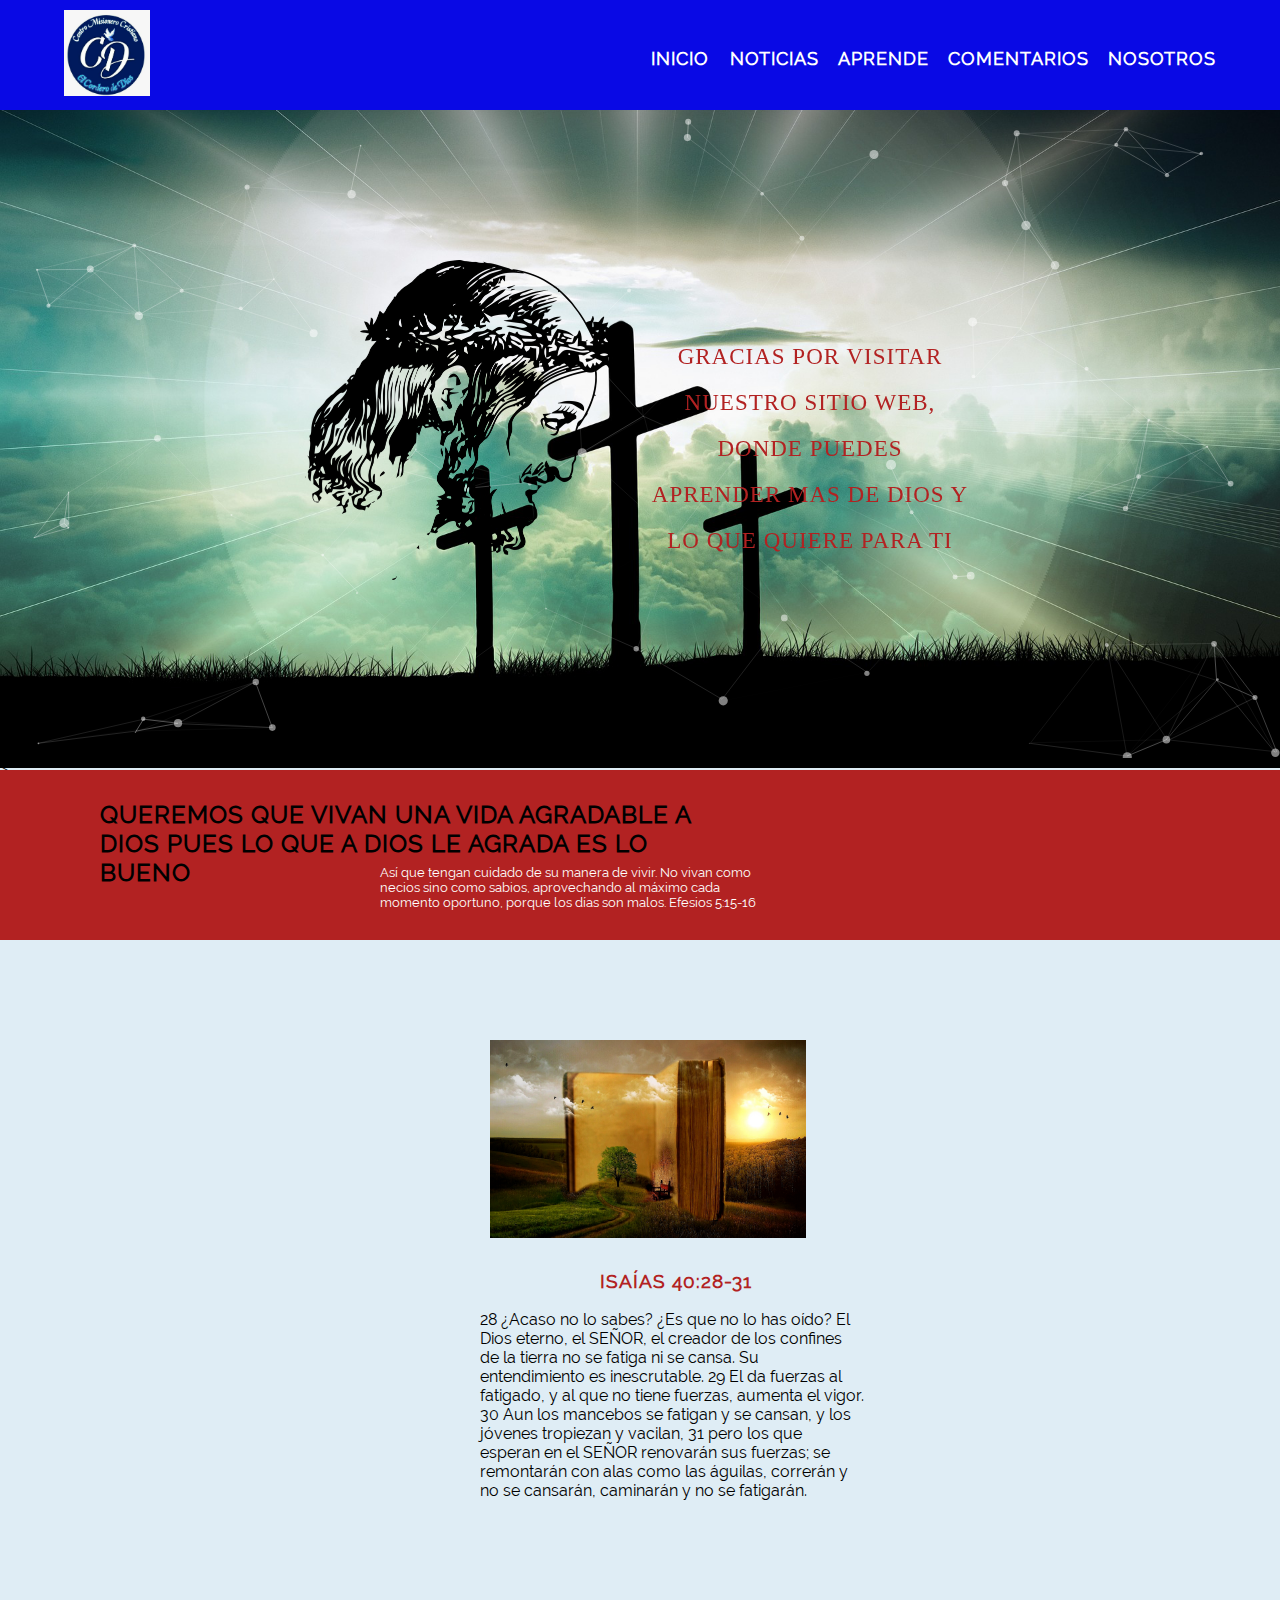
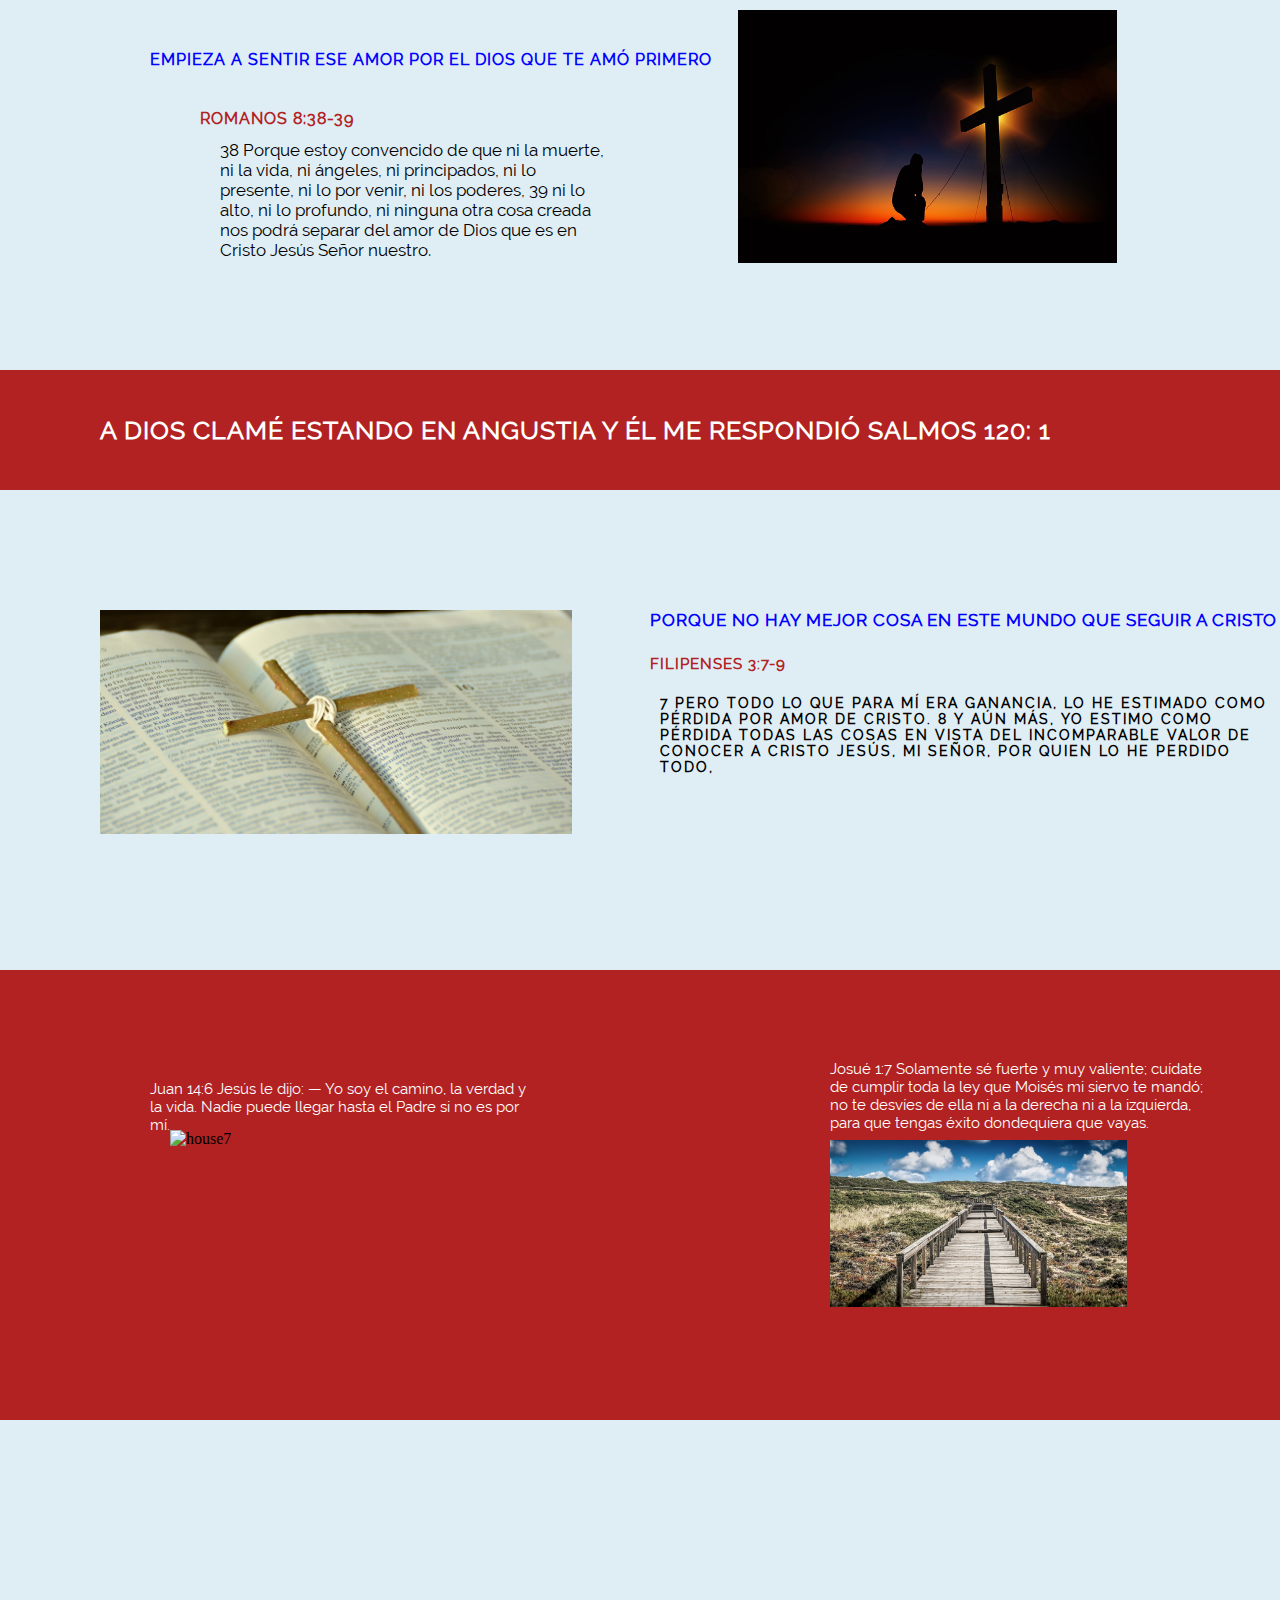
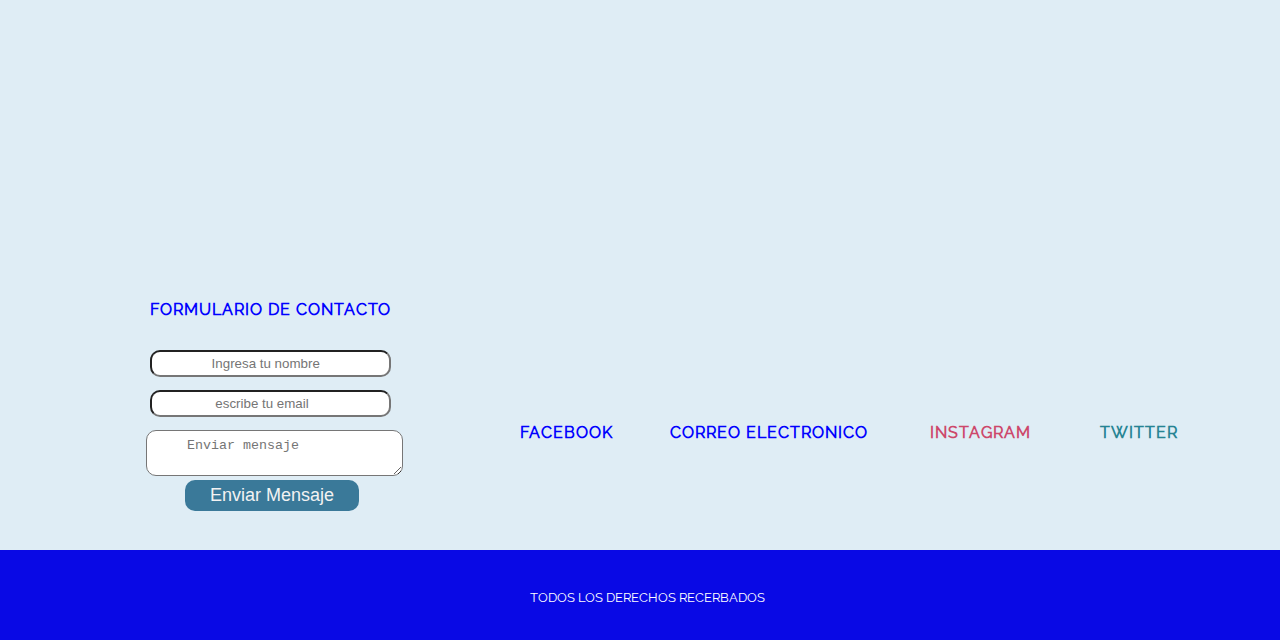
==== commit a8a78076: "Update index.html" ====
--- a/index.html
+++ b/index.html
@@ -5,7 +5,7 @@
 				<title>index</title>
 				<link rel="stylesheet" type="text/css" href="estilos.css">
 				<link rel="stylesheet" type="text/css" href="animate.css">
-
+				<meta title="Lo que quiere Dios para nuestras vidas">
 				<meta name="description" content="cristo, vida agradable,mas de Dios" />
 
 				<meta name="robots" content="noindex,nofollow">
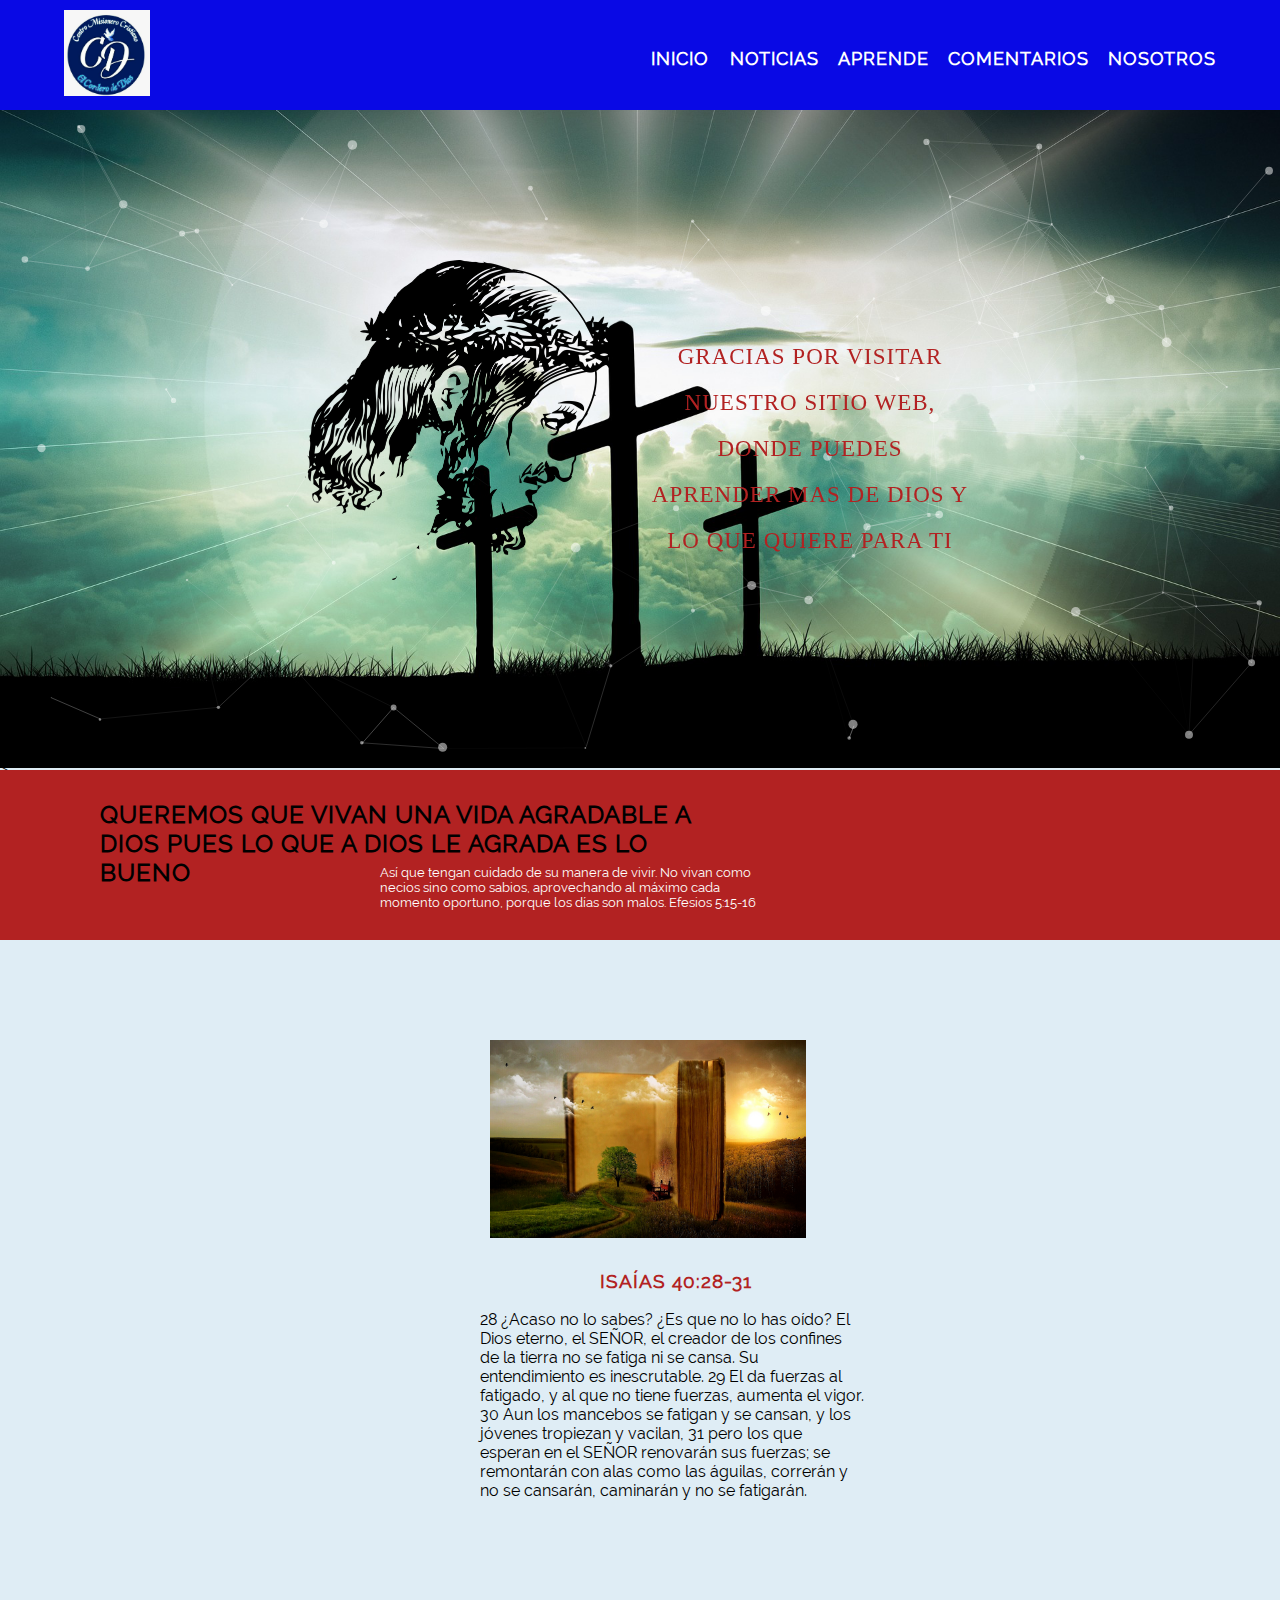
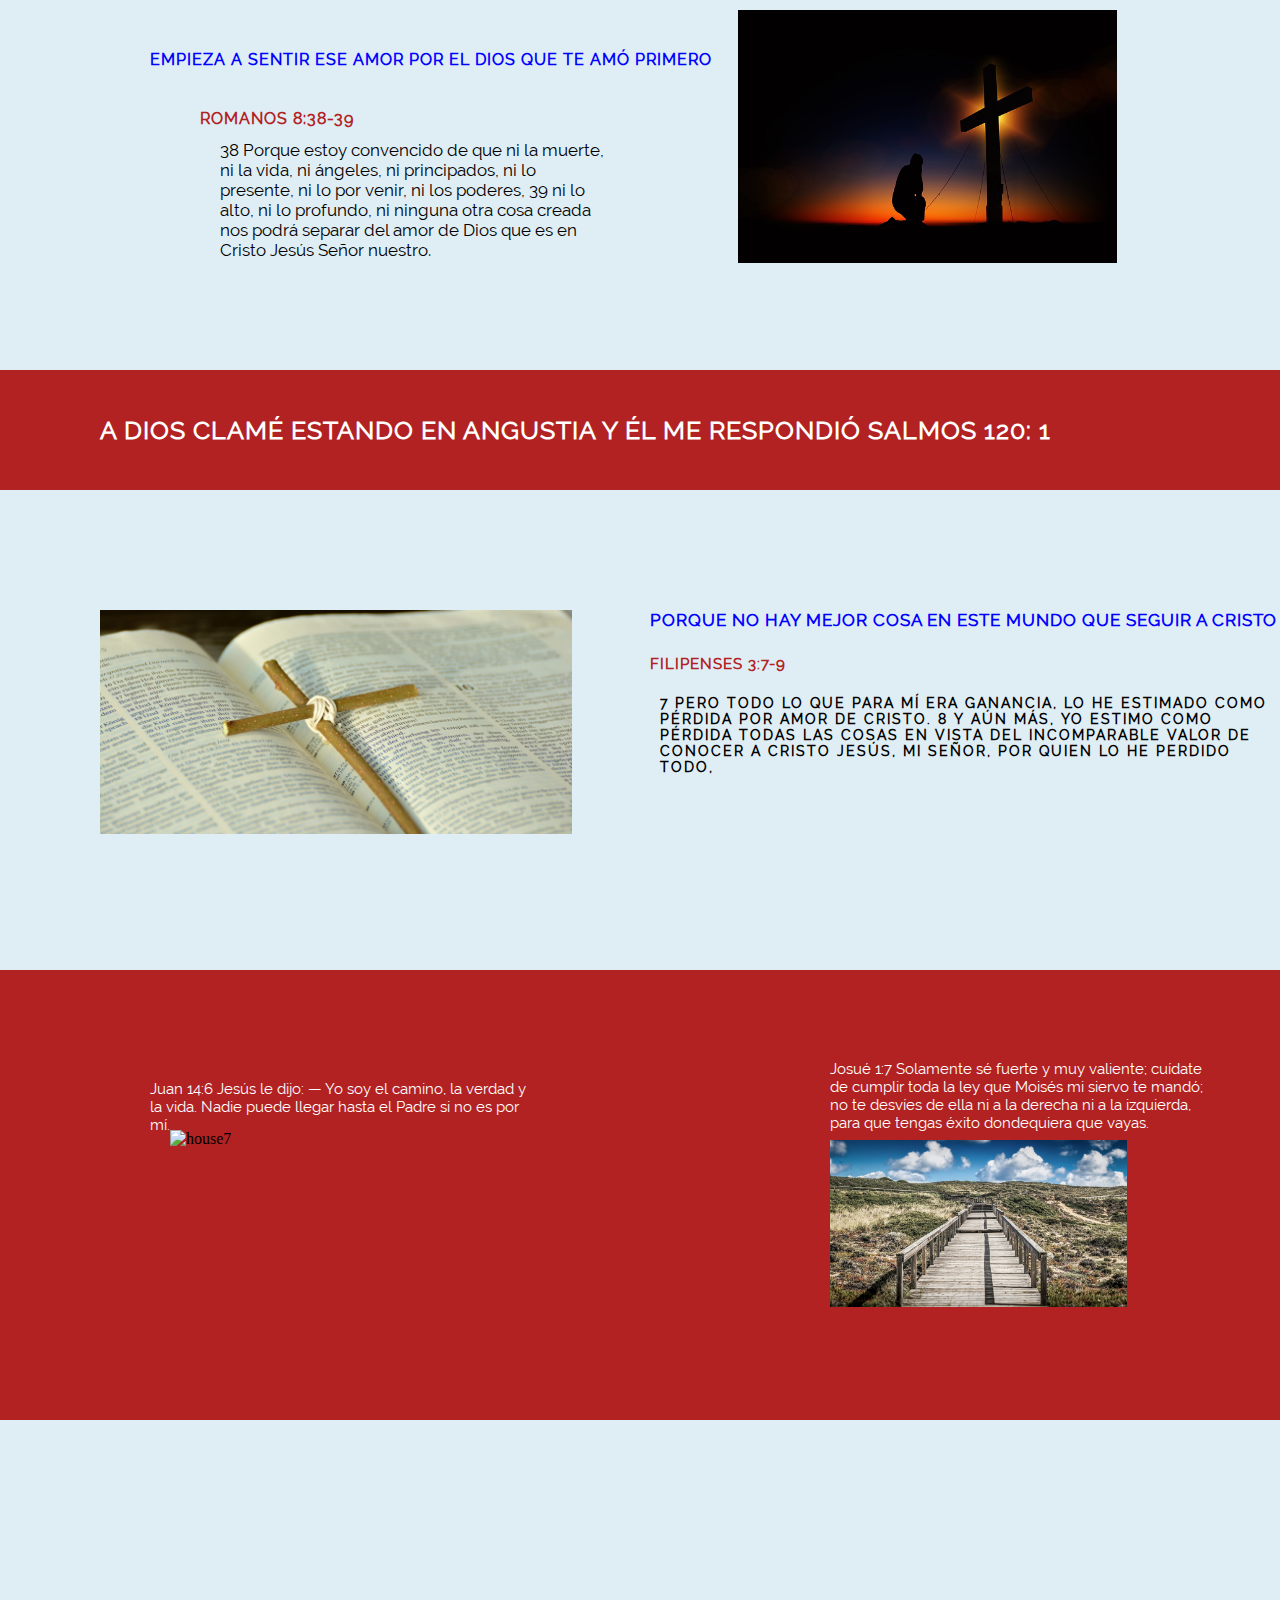
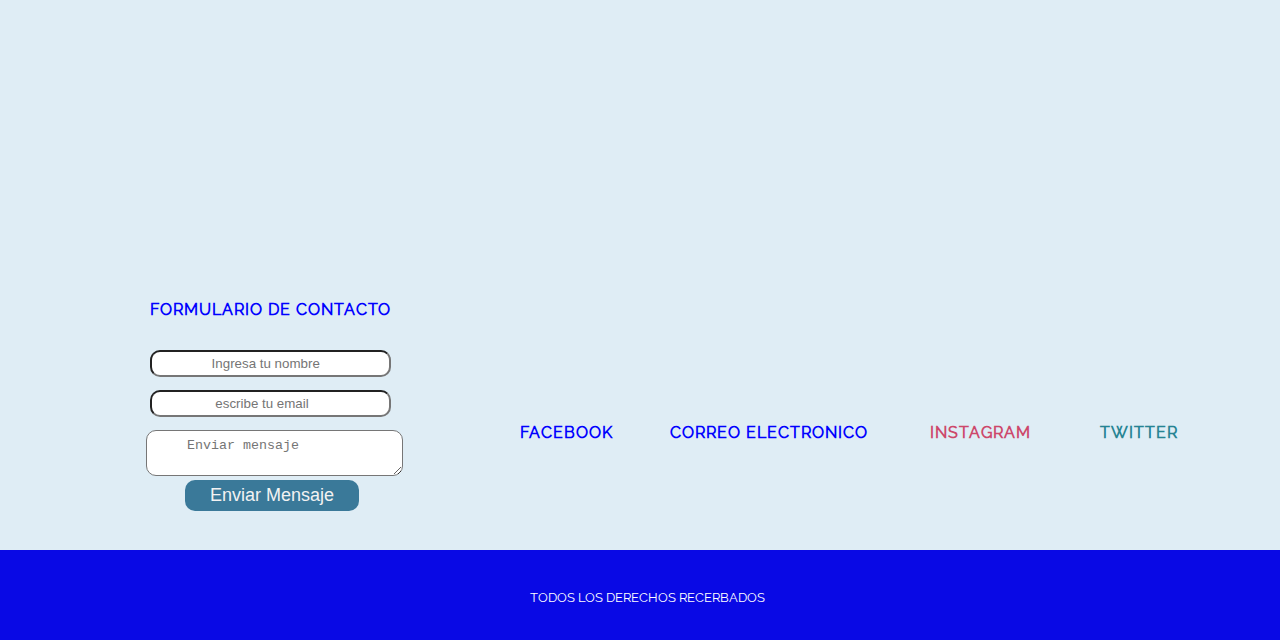
==== commit 0699e6de: "Update index.html" ====
--- a/index.html
+++ b/index.html
@@ -8,8 +8,8 @@
 				<meta title="Lo que quiere Dios para nuestras vidas">
 				<meta name="description" content="cristo, vida agradable,mas de Dios" />
 
-				<meta name="robots" content="noindex,nofollow">
-				<meta name="googlebot" content="noindex">
+<meta name="robots" content="noindex,follow"  
+      >				<meta name="googlebot" content="noindex">
 
 				<meta name=kaywords content="cristo, Dios, aprender, comentarios">
 
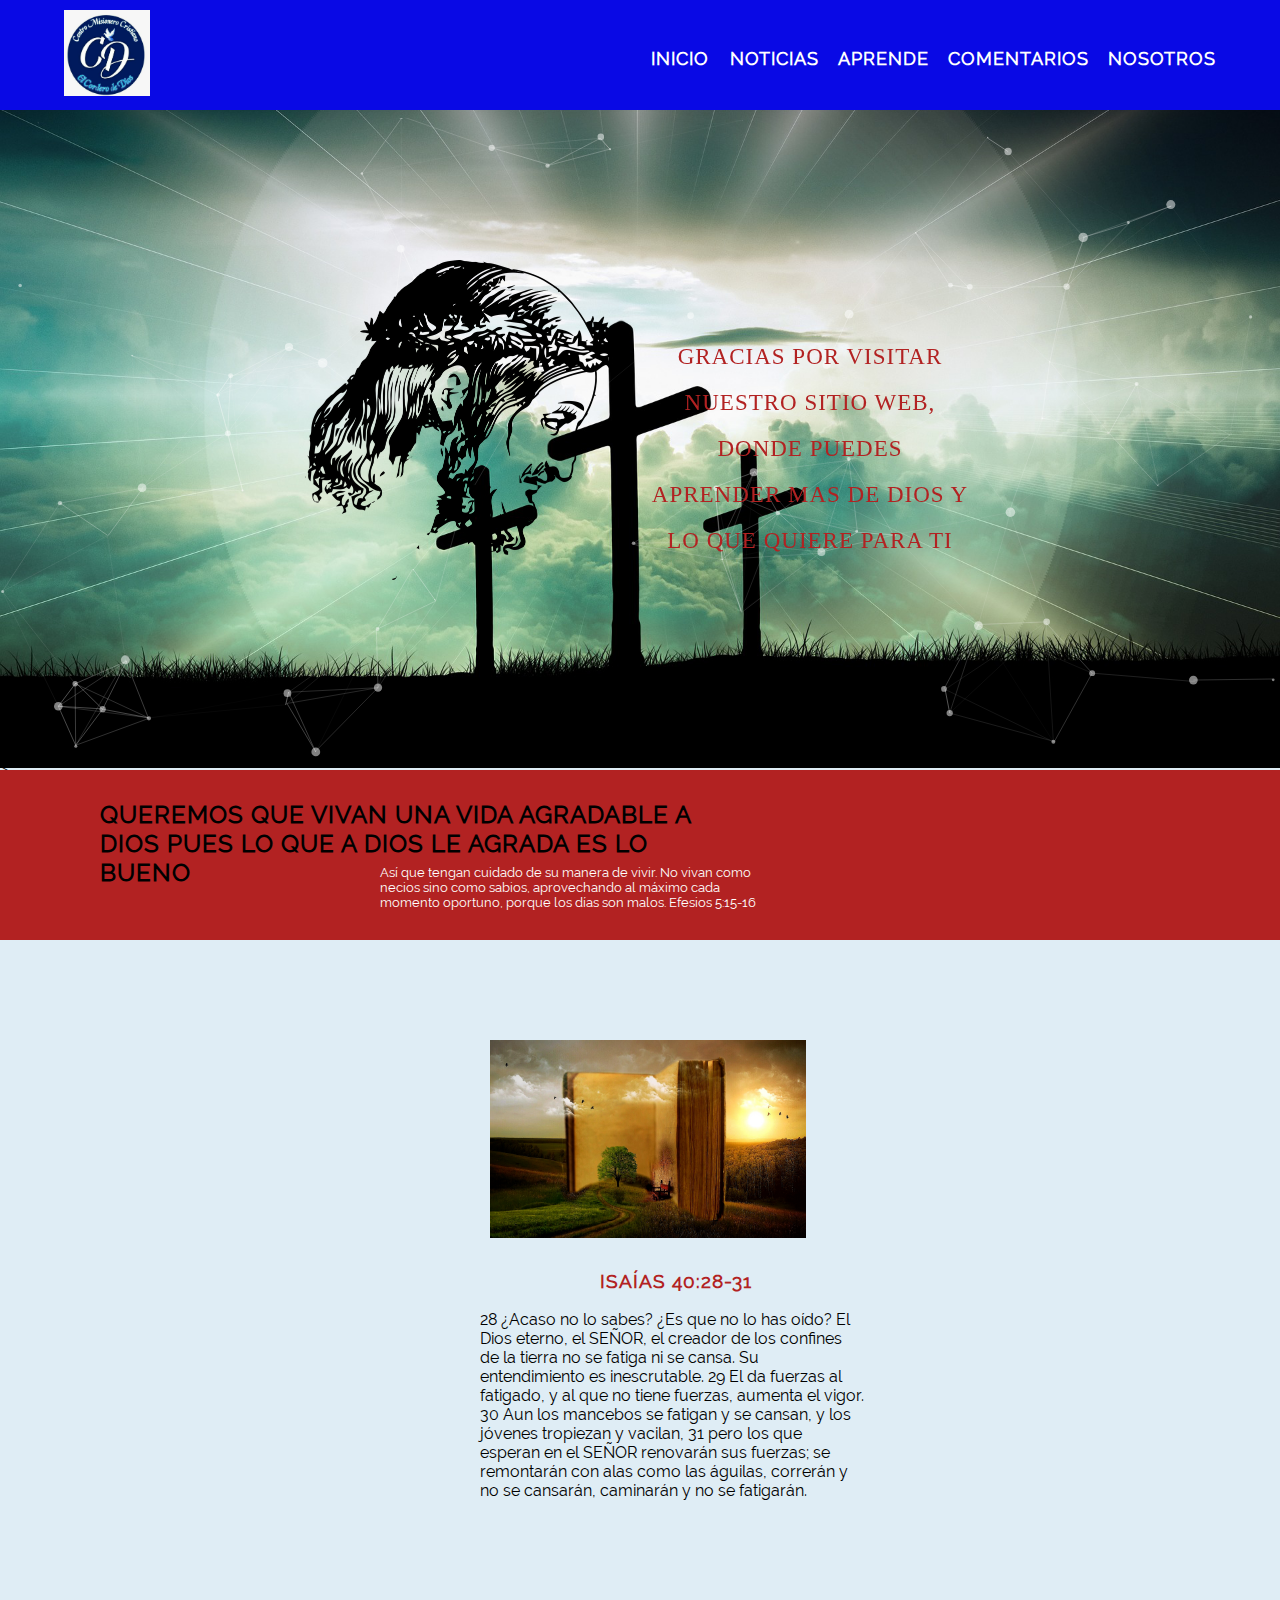
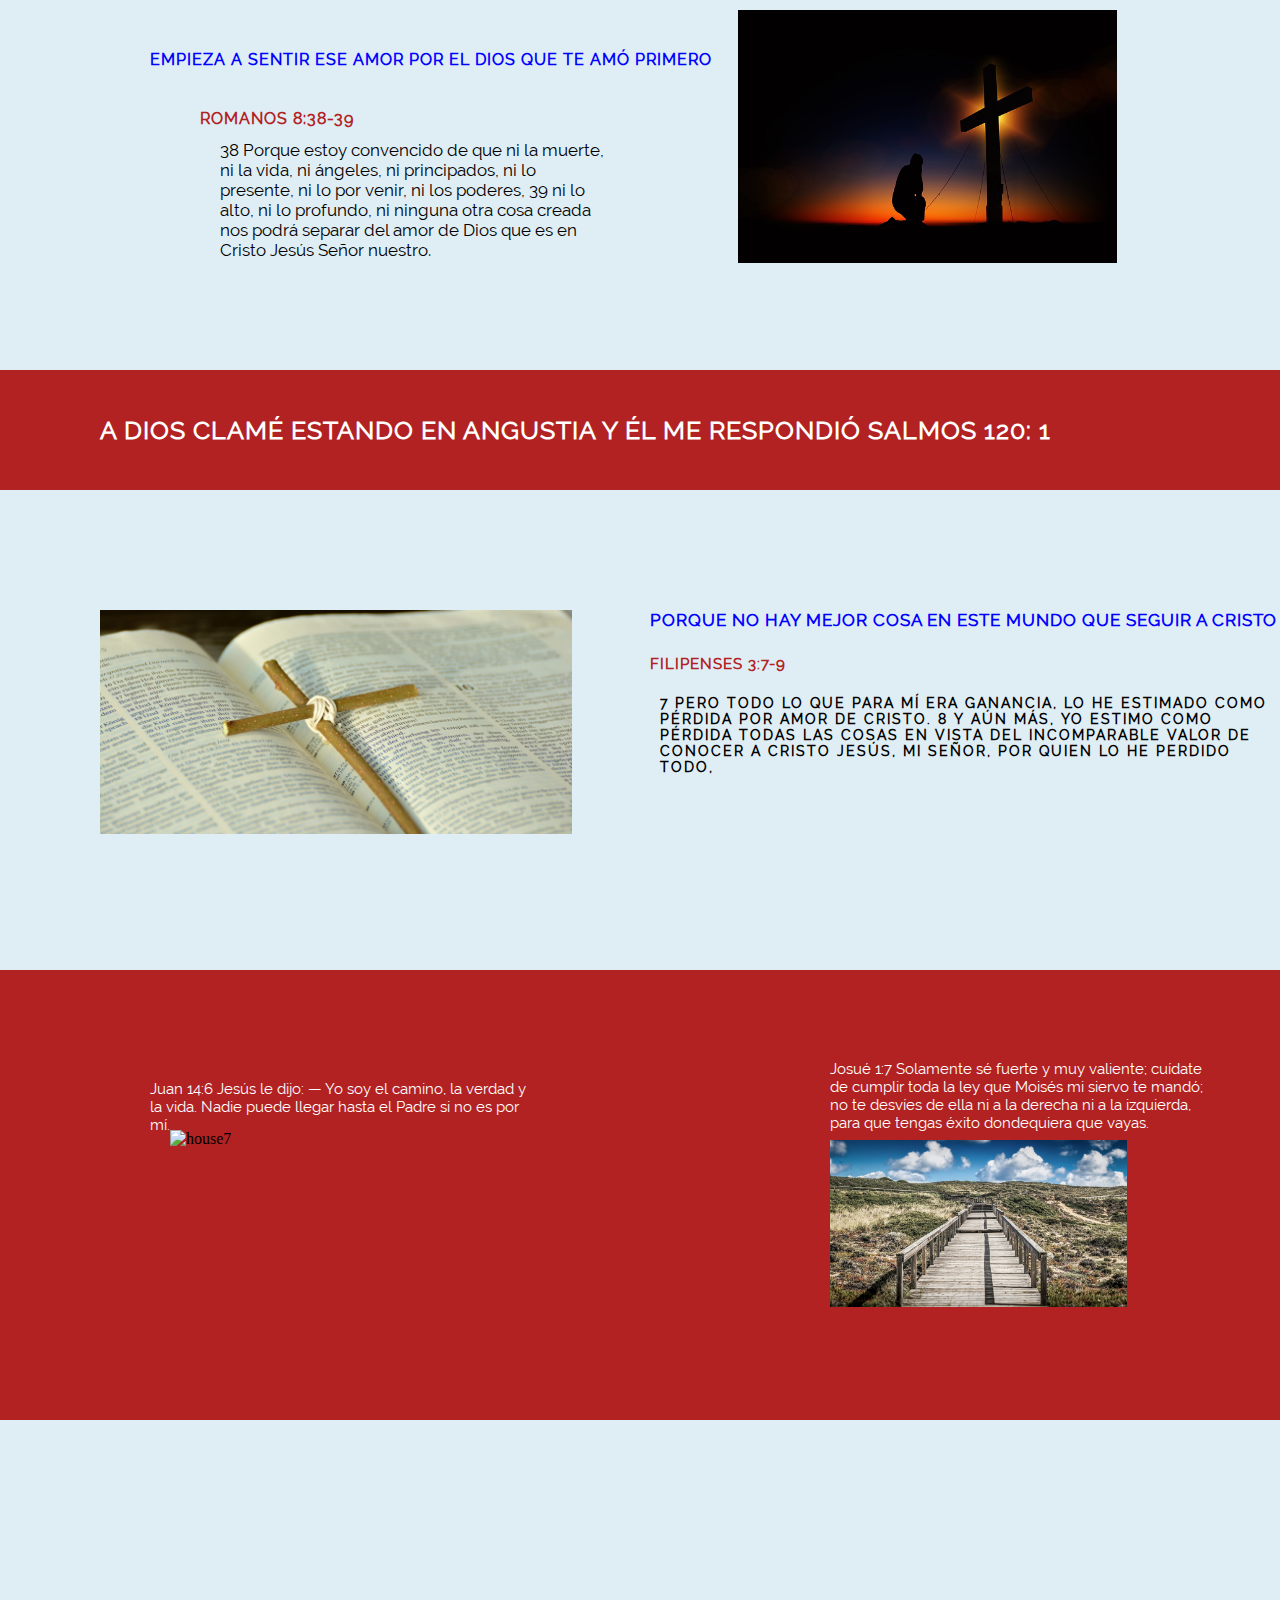
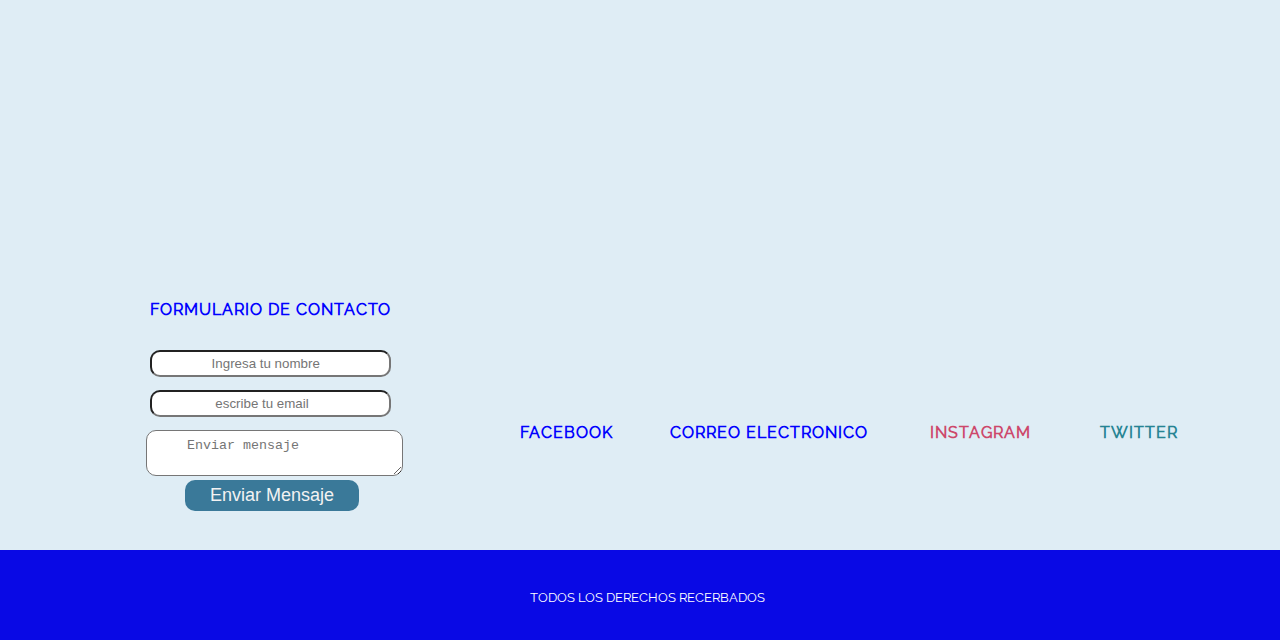
==== commit 0faaf499: "Update index.html" ====
--- a/index.html
+++ b/index.html
@@ -61,9 +61,9 @@
 
 	<section class="titulo-principal">
 		<article class="contenido-principal">
-			<h1 class="animate-fadeInDownBig">Gracias por visitar nuestro sitio web, donde puedes aprender mas de Dios y lo que quiere para ti</h1>
-
-		</article>
+						<h1 class="animate-fadeInDownBig">Gracias por visitar nuestro sitio web, donde puedes aprender mas de Dios y lo que quiere para ti</h1>
+      </art
+icle>
 	</section>
 
 	<section id="particles-js"> </section>
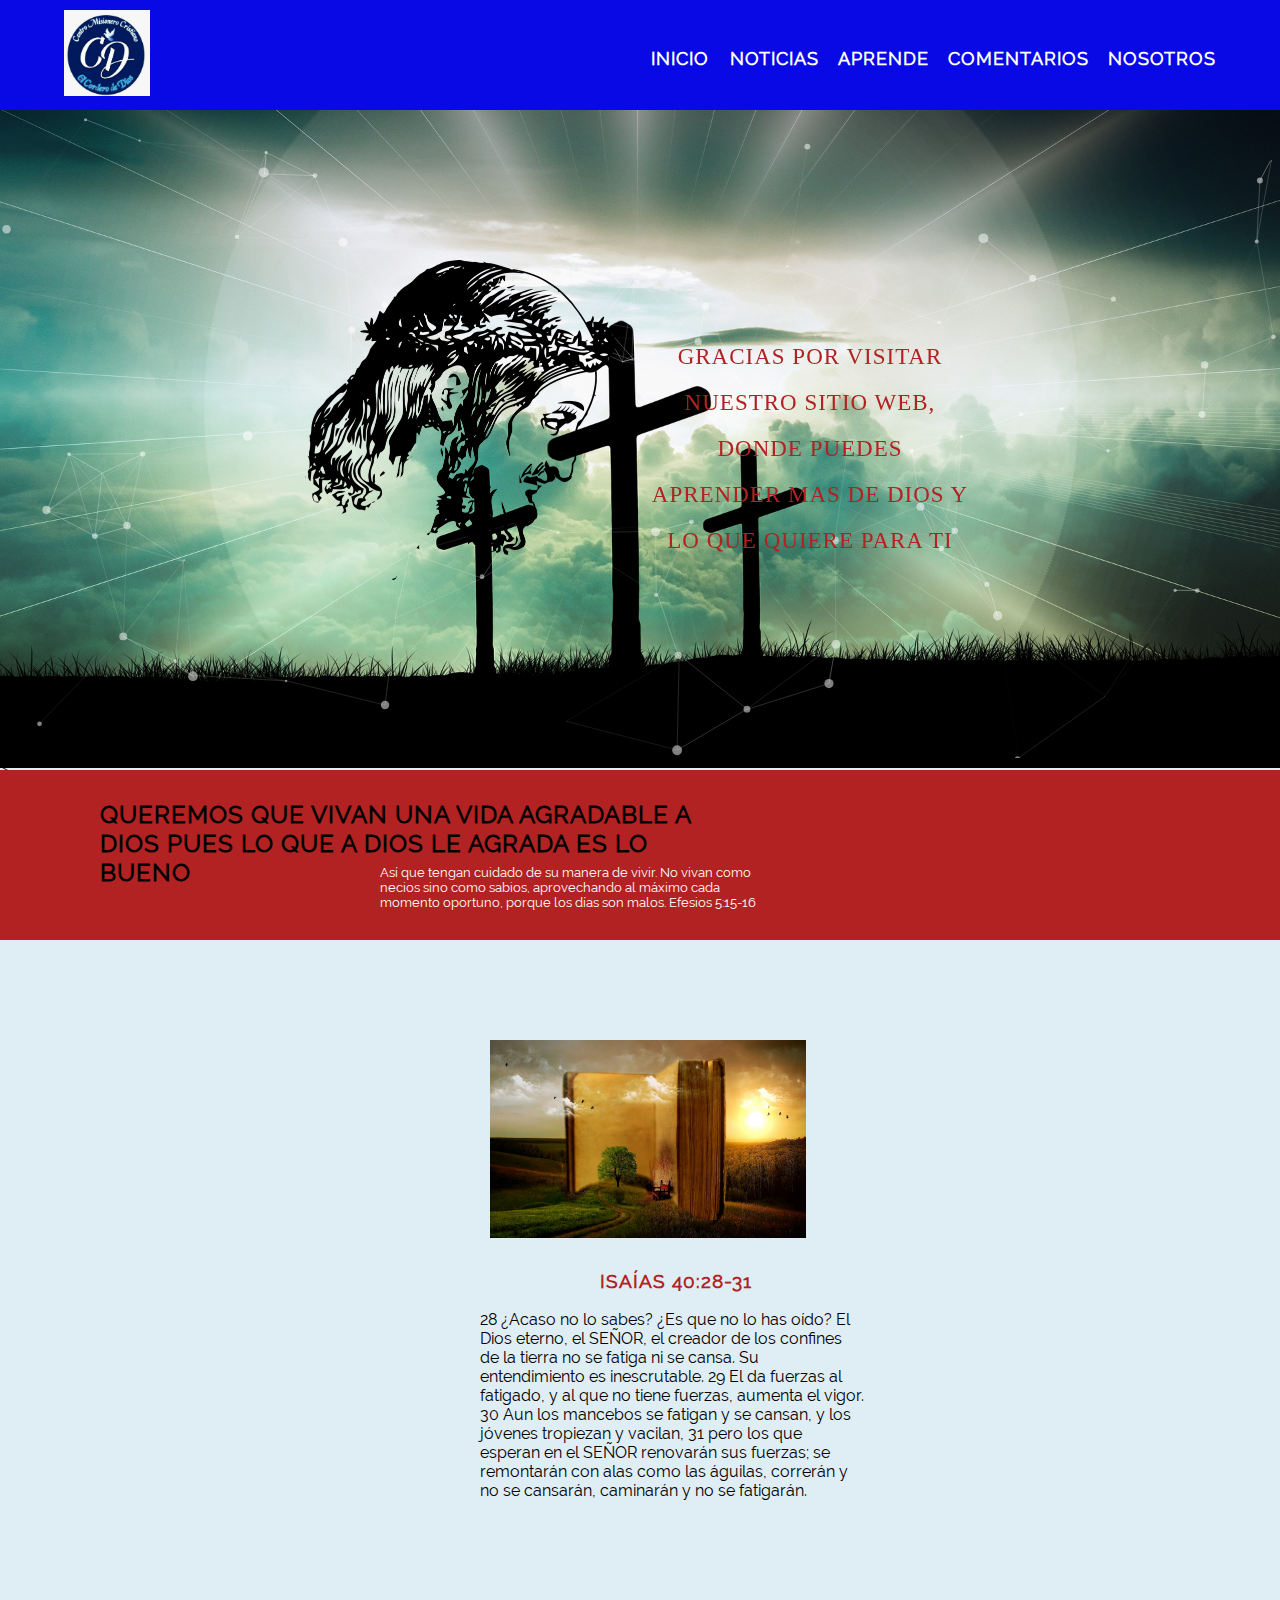
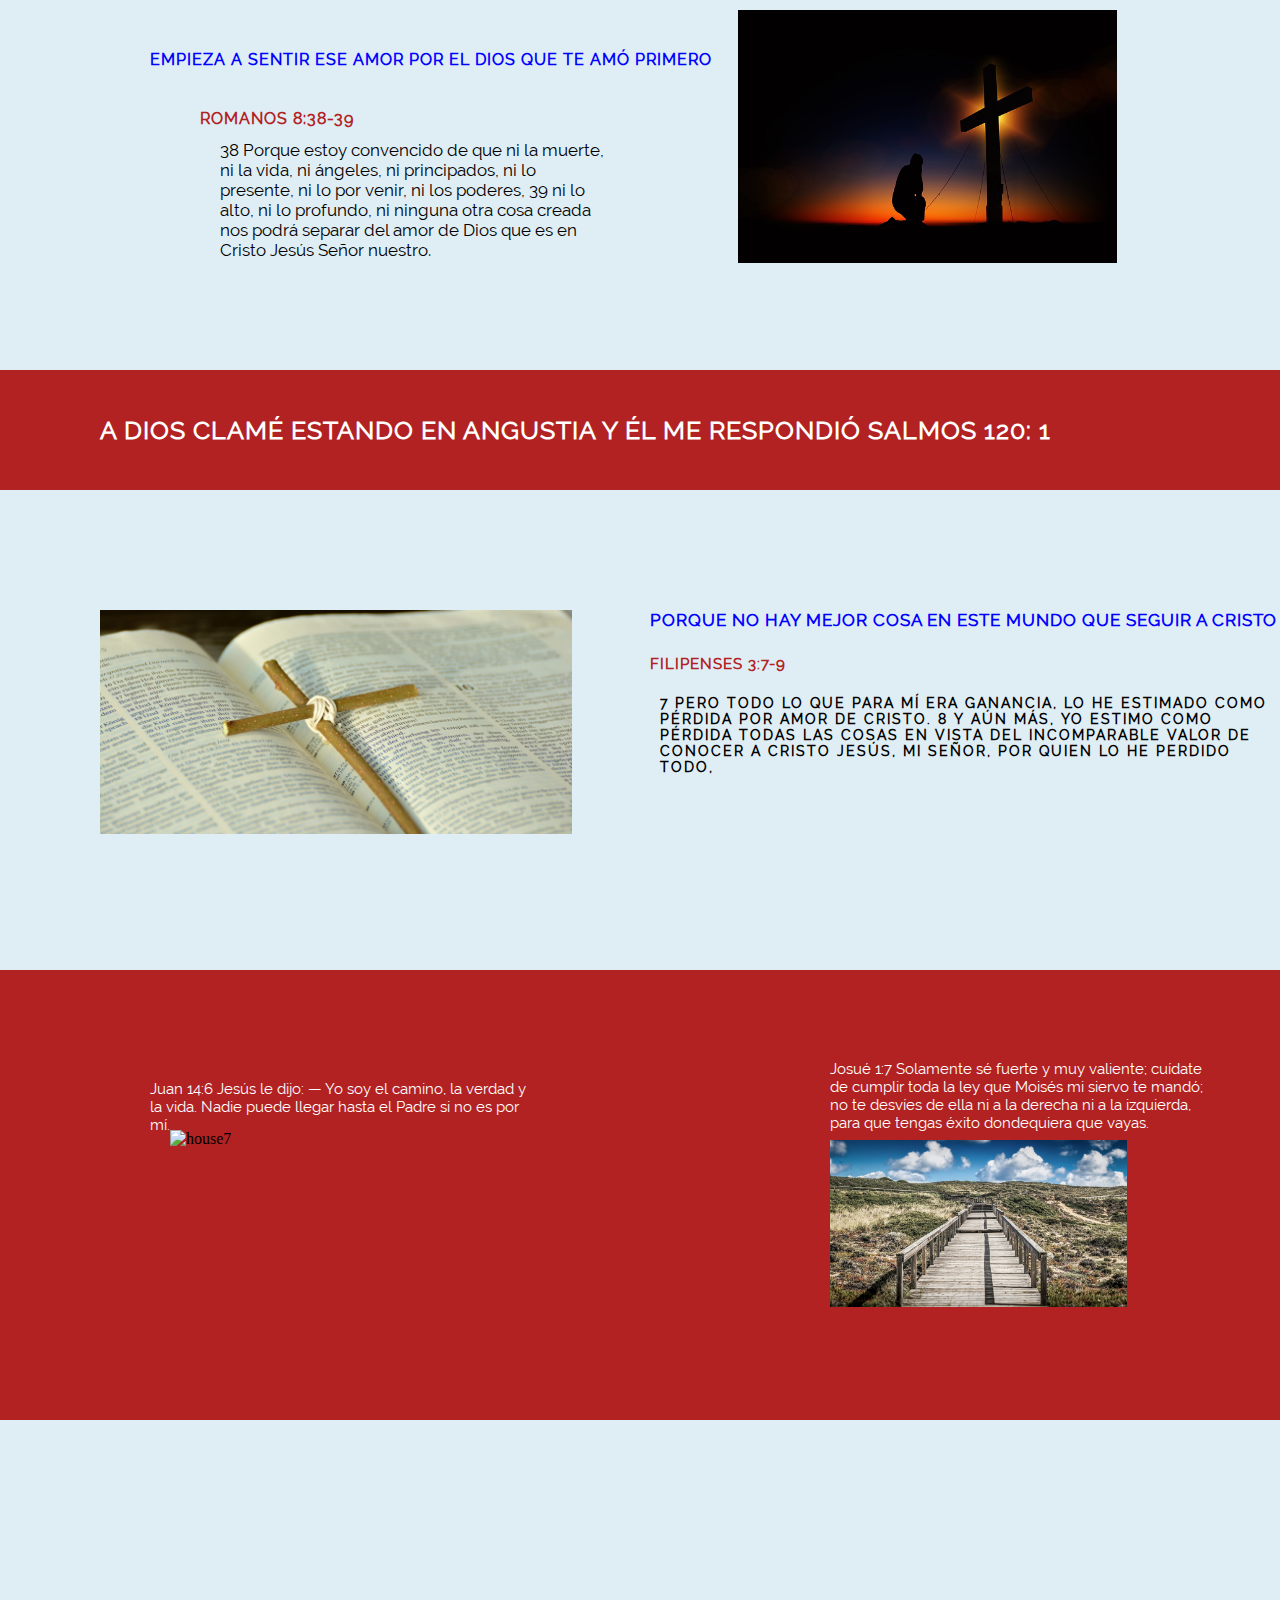
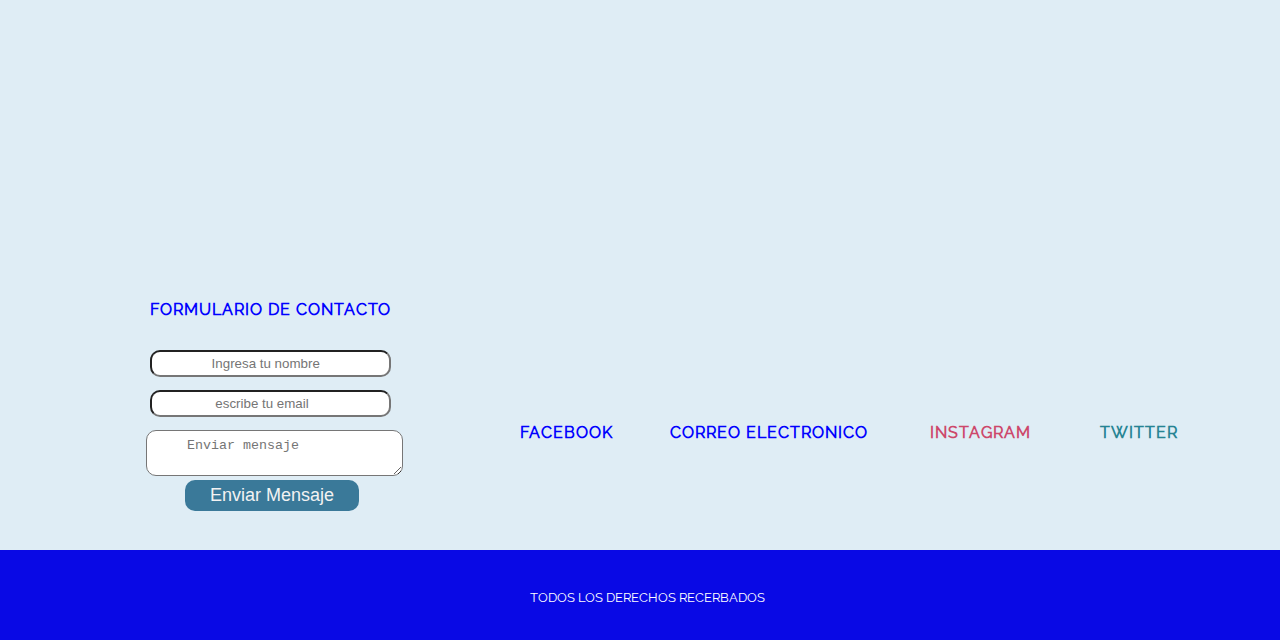
==== commit cf6eb597: "Update index.html" ====
--- a/index.html
+++ b/index.html
@@ -62,8 +62,7 @@
 	<section class="titulo-principal">
 		<article class="contenido-principal">
 						<h1 class="animate-fadeInDownBig">Gracias por visitar nuestro sitio web, donde puedes aprender mas de Dios y lo que quiere para ti</h1>
-      </art
-icle>
+      </article>
 	</section>
 
 	<section id="particles-js"> </section>
